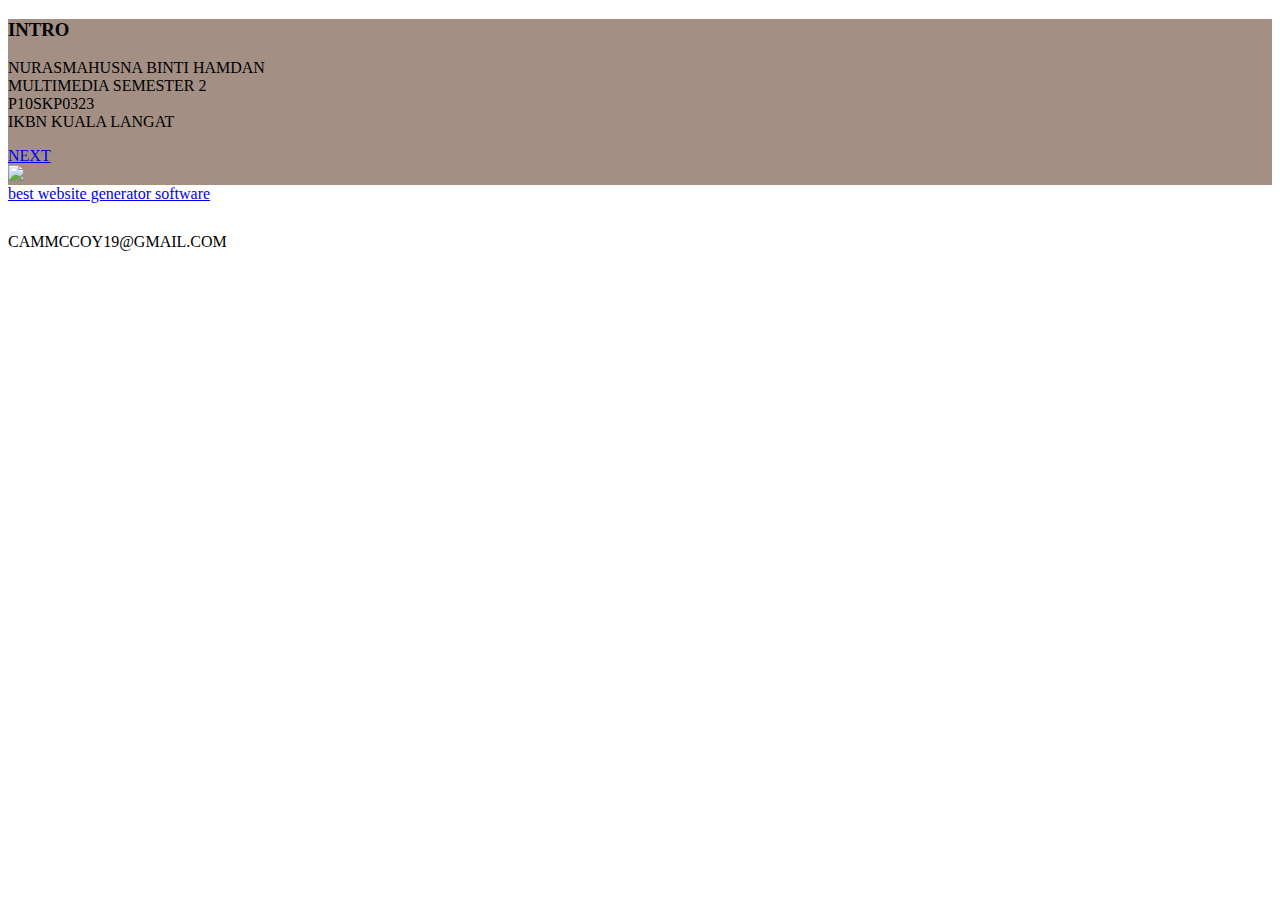
==== page1.html @ 648e1c7e "Add files via upload" ====
<!DOCTYPE html>
<html>
<head>
  <!-- Site made with Mobirise Website Builder v3.8.3, https://mobirise.com -->
  <meta charset="UTF-8">
  <meta http-equiv="X-UA-Compatible" content="IE=edge">
  <meta name="generator" content="Mobirise v3.8.3, mobirise.com">
  <meta name="viewport" content="width=device-width, initial-scale=1">
  <link rel="shortcut icon" href="assets/images/logo.png" type="image/x-icon">
  <meta name="description" content="">
  
  <link rel="stylesheet" href="https://fonts.googleapis.com/css?family=Lora:400,700,400italic,700italic&amp;subset=latin">
  <link rel="stylesheet" href="https://fonts.googleapis.com/css?family=Montserrat:400,700">
  <link rel="stylesheet" href="https://fonts.googleapis.com/css?family=Raleway:100,100i,200,200i,300,300i,400,400i,500,500i,600,600i,700,700i,800,800i,900,900i">
  <link rel="stylesheet" href="assets/et-line-font-plugin/style.css">
  <link rel="stylesheet" href="assets/bootstrap-material-design-font/css/material.css">
  <link rel="stylesheet" href="assets/tether/tether.min.css">
  <link rel="stylesheet" href="assets/bootstrap/css/bootstrap.min.css">
  <link rel="stylesheet" href="assets/socicon/css/socicon.min.css">
  <link rel="stylesheet" href="assets/animate.css/animate.min.css">
  <link rel="stylesheet" href="assets/theme/css/style.css">
  <link rel="stylesheet" href="assets/mobirise/css/mbr-additional.css" type="text/css">
  
  
  
</head>
<body>
<section class="mbr-section mbr-section-hero mbr-section-full" id="header2-1" style="background-color: rgb(163, 143, 132);">

    

    <div class="mbr-table mbr-table-full">
        <div class="mbr-table-cell">

            <div class="container">
                <div class="mbr-section row">
                    <div class="mbr-table-md-up">
                        
                        
                        

                        <div class="mbr-table-cell mbr-right-padding-md-up col-md-5 text-xs-center text-md-right">

                            <h3 class="mbr-section-title display-2">INTRO<br></h3>

                            <div class="mbr-section-text lead">
                                <p>NURASMAHUSNA BINTI HAMDAN<br>MULTIMEDIA SEMESTER 2<br>P10SKP0323<br>IKBN KUALA LANGAT<br></p>
                            </div>

                            <div class="mbr-section-btn"><a class="btn btn-black" href="page2.html">NEXT</a></div>

                        </div>
                        <div class="mbr-table-cell mbr-valign-top col-md-7">
                            <div class="mbr-figure"><a href="page1.html"><img src="assets/images/img-8888-1400x1866-77.jpg"></a></div>
                        </div>

                    </div>
                </div>
            </div>

        </div>
    </div>

    

</section>

<section class="engine"><a rel="external" href="https://mobirise.com">best website generator software</a></section><footer class="mbr-small-footer mbr-section mbr-section-nopadding mbr-parallax-background" id="footer1-1" style="background-image: url(assets/images/galaxy-wallpapers-22-1-2000x1125-43.jpg); padding-top: 0.875rem; padding-bottom: 0.875rem;">
    <div class="mbr-overlay" style="opacity: 0.8; background-color: rgb(209, 72, 65);"></div>
    <div class="container">
        <p class="text-xs-center">CAMMCCOY19@GMAIL.COM</p>
    </div>
</footer>


  <script src="assets/web/assets/jquery/jquery.min.js"></script>
  <script src="assets/tether/tether.min.js"></script>
  <script src="assets/bootstrap/js/bootstrap.min.js"></script>
  <script src="assets/smooth-scroll/SmoothScroll.js"></script>
  <script src="assets/viewportChecker/jquery.viewportchecker.js"></script>
  <script src="assets/jarallax/jarallax.js"></script>
  <script src="assets/theme/js/script.js"></script>
  
  
  <input name="animation" type="hidden">
   <div id="scrollToTop" class="scrollToTop mbr-arrow-up"><a style="text-align: center;"><i class="mbr-arrow-up-icon"></i></a></div>
  </body>
</html>
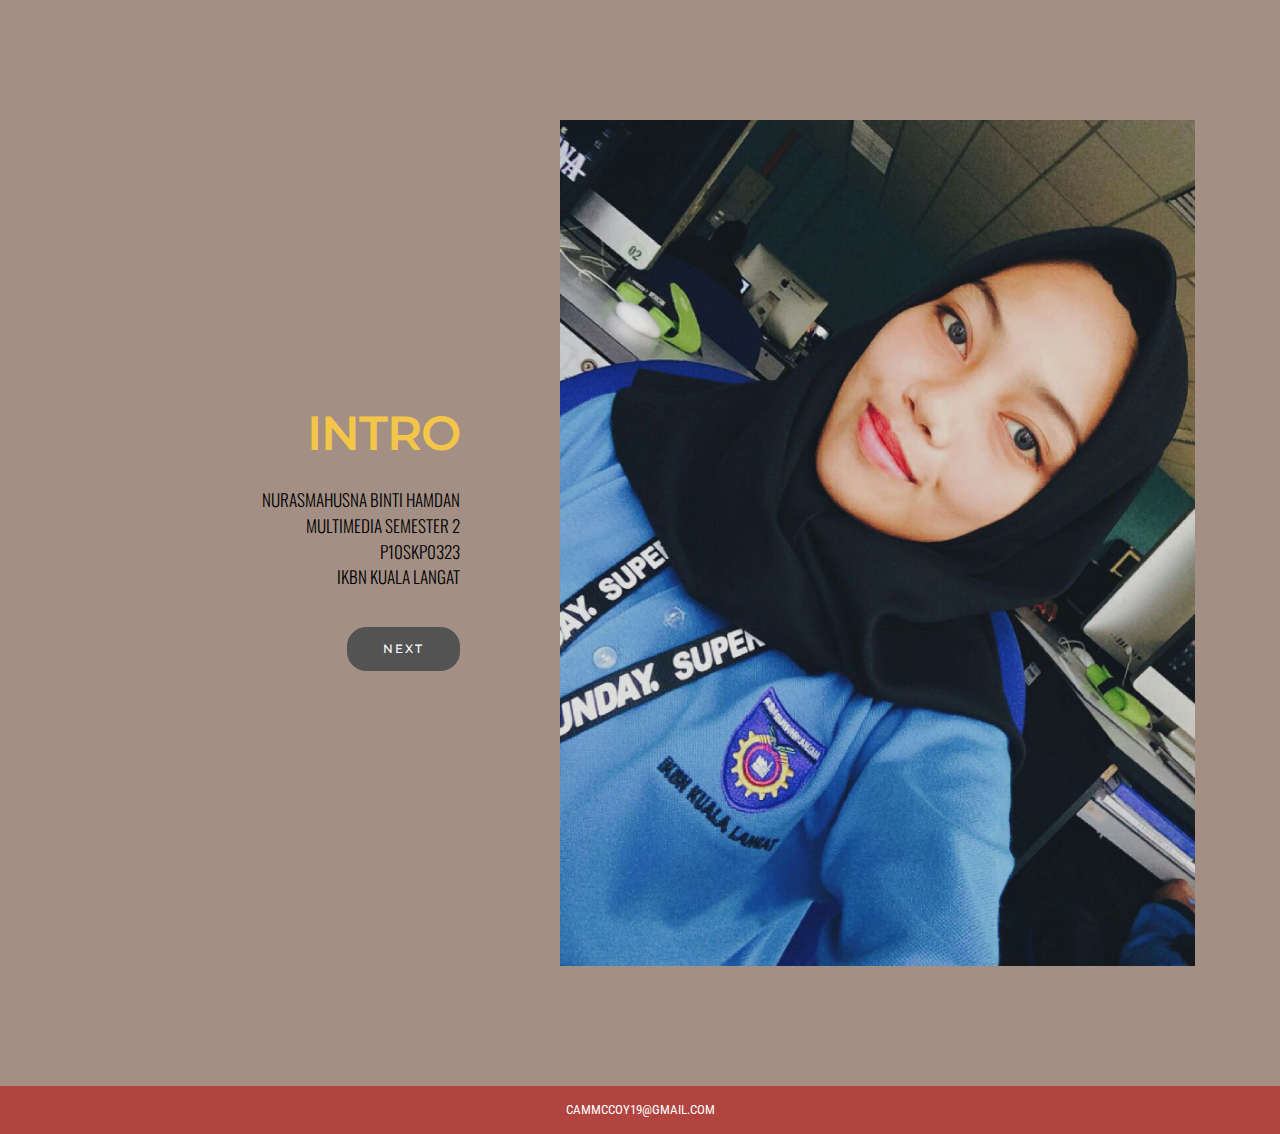
==== commit 7349ae14: "Add files via upload" ====
--- a/page1.html
+++ b/page1.html
@@ -65,7 +65,7 @@
 
 </section>
 
-<section class="engine"><a rel="external" href="https://mobirise.com">best website generator software</a></section><footer class="mbr-small-footer mbr-section mbr-section-nopadding mbr-parallax-background" id="footer1-1" style="background-image: url(assets/images/galaxy-wallpapers-22-1-2000x1125-43.jpg); padding-top: 0.875rem; padding-bottom: 0.875rem;">
+<section class="engine"><a rel="external" href="https://mobirise.com">easy responsive web site creator software</a></section><footer class="mbr-small-footer mbr-section mbr-section-nopadding mbr-parallax-background" id="footer1-1" style="background-image: url(assets/images/galaxy-wallpapers-22-1-2000x1125-43.jpg); padding-top: 0.875rem; padding-bottom: 0.875rem;">
     <div class="mbr-overlay" style="opacity: 0.8; background-color: rgb(209, 72, 65);"></div>
     <div class="container">
         <p class="text-xs-center">CAMMCCOY19@GMAIL.COM</p>
--- a/assets/et-line-font-plugin/style.css
+++ b/assets/et-line-font-plugin/style.css
@@ -0,0 +1,343 @@
+@font-face {
+	font-family: 'et-line';
+	src:url('fonts/et-line.eot');
+	src:url('fonts/et-line.eot?#iefix') format('embedded-opentype'),
+		url('fonts/et-line.woff') format('woff'),
+		url('fonts/et-line.ttf') format('truetype'),
+		url('fonts/et-line.svg#et-line') format('svg');
+	font-weight: normal;
+	font-style: normal;
+}
+
+/* Use the following CSS code if you want to use data attributes for inserting your icons */
+.etl-icon, [data-icon]:before {
+	font-family: 'et-line';
+	content: attr(data-icon);
+	speak: none;
+	font-weight: normal;
+	font-variant: normal;
+	text-transform: none;
+	line-height: 1;
+	-webkit-font-smoothing: antialiased;
+	-moz-osx-font-smoothing: grayscale;
+	display:inline-block;
+}
+
+/* Use the following CSS code if you want to have a class per icon */
+/*
+Instead of a list of all class selectors,
+you can use the generic selector below, but it's slower:
+[class*="icon-"] {
+*/
+.icon-mobile, .icon-laptop, .icon-desktop, .icon-tablet, .icon-phone, .icon-document, .icon-documents, .icon-search, .icon-clipboard, .icon-newspaper, .icon-notebook, .icon-book-open, .icon-browser, .icon-calendar, .icon-presentation, .icon-picture, .icon-pictures, .icon-video, .icon-camera, .icon-printer, .icon-toolbox, .icon-briefcase, .icon-wallet, .icon-gift, .icon-bargraph, .icon-grid, .icon-expand, .icon-focus, .icon-edit, .icon-adjustments, .icon-ribbon, .icon-hourglass, .icon-lock, .icon-megaphone, .icon-shield, .icon-trophy, .icon-flag, .icon-map, .icon-puzzle, .icon-basket, .icon-envelope, .icon-streetsign, .icon-telescope, .icon-gears, .icon-key, .icon-paperclip, .icon-attachment, .icon-pricetags, .icon-lightbulb, .icon-layers, .icon-pencil, .icon-tools, .icon-tools-2, .icon-scissors, .icon-paintbrush, .icon-magnifying-glass, .icon-circle-compass, .icon-linegraph, .icon-mic, .icon-strategy, .icon-beaker, .icon-caution, .icon-recycle, .icon-anchor, .icon-profile-male, .icon-profile-female, .icon-bike, .icon-wine, .icon-hotairballoon, .icon-globe, .icon-genius, .icon-map-pin, .icon-dial, .icon-chat, .icon-heart, .icon-cloud, .icon-upload, .icon-download, .icon-target, .icon-hazardous, .icon-piechart, .icon-speedometer, .icon-global, .icon-compass, .icon-lifesaver, .icon-clock, .icon-aperture, .icon-quote, .icon-scope, .icon-alarmclock, .icon-refresh, .icon-happy, .icon-sad, .icon-facebook, .icon-twitter, .icon-googleplus, .icon-rss, .icon-tumblr, .icon-linkedin, .icon-dribbble {
+	font-family: 'et-line';
+	speak: none;
+	font-style: normal;
+	font-weight: normal;
+	font-variant: normal;
+	text-transform: none;
+	line-height: 1;
+	-webkit-font-smoothing: antialiased;
+	-moz-osx-font-smoothing: grayscale;
+	display:inline-block;
+}
+.icon-mobile:before {
+	content: "\e000";
+}
+.icon-laptop:before {
+	content: "\e001";
+}
+.icon-desktop:before {
+	content: "\e002";
+}
+.icon-tablet:before {
+	content: "\e003";
+}
+.icon-phone:before {
+	content: "\e004";
+}
+.icon-document:before {
+	content: "\e005";
+}
+.icon-documents:before {
+	content: "\e006";
+}
+.icon-search:before {
+	content: "\e007";
+}
+.icon-clipboard:before {
+	content: "\e008";
+}
+.icon-newspaper:before {
+	content: "\e009";
+}
+.icon-notebook:before {
+	content: "\e00a";
+}
+.icon-book-open:before {
+	content: "\e00b";
+}
+.icon-browser:before {
+	content: "\e00c";
+}
+.icon-calendar:before {
+	content: "\e00d";
+}
+.icon-presentation:before {
+	content: "\e00e";
+}
+.icon-picture:before {
+	content: "\e00f";
+}
+.icon-pictures:before {
+	content: "\e010";
+}
+.icon-video:before {
+	content: "\e011";
+}
+.icon-camera:before {
+	content: "\e012";
+}
+.icon-printer:before {
+	content: "\e013";
+}
+.icon-toolbox:before {
+	content: "\e014";
+}
+.icon-briefcase:before {
+	content: "\e015";
+}
+.icon-wallet:before {
+	content: "\e016";
+}
+.icon-gift:before {
+	content: "\e017";
+}
+.icon-bargraph:before {
+	content: "\e018";
+}
+.icon-grid:before {
+	content: "\e019";
+}
+.icon-expand:before {
+	content: "\e01a";
+}
+.icon-focus:before {
+	content: "\e01b";
+}
+.icon-edit:before {
+	content: "\e01c";
+}
+.icon-adjustments:before {
+	content: "\e01d";
+}
+.icon-ribbon:before {
+	content: "\e01e";
+}
+.icon-hourglass:before {
+	content: "\e01f";
+}
+.icon-lock:before {
+	content: "\e020";
+}
+.icon-megaphone:before {
+	content: "\e021";
+}
+.icon-shield:before {
+	content: "\e022";
+}
+.icon-trophy:before {
+	content: "\e023";
+}
+.icon-flag:before {
+	content: "\e024";
+}
+.icon-map:before {
+	content: "\e025";
+}
+.icon-puzzle:before {
+	content: "\e026";
+}
+.icon-basket:before {
+	content: "\e027";
+}
+.icon-envelope:before {
+	content: "\e028";
+}
+.icon-streetsign:before {
+	content: "\e029";
+}
+.icon-telescope:before {
+	content: "\e02a";
+}
+.icon-gears:before {
+	content: "\e02b";
+}
+.icon-key:before {
+	content: "\e02c";
+}
+.icon-paperclip:before {
+	content: "\e02d";
+}
+.icon-attachment:before {
+	content: "\e02e";
+}
+.icon-pricetags:before {
+	content: "\e02f";
+}
+.icon-lightbulb:before {
+	content: "\e030";
+}
+.icon-layers:before {
+	content: "\e031";
+}
+.icon-pencil:before {
+	content: "\e032";
+}
+.icon-tools:before {
+	content: "\e033";
+}
+.icon-tools-2:before {
+	content: "\e034";
+}
+.icon-scissors:before {
+	content: "\e035";
+}
+.icon-paintbrush:before {
+	content: "\e036";
+}
+.icon-magnifying-glass:before {
+	content: "\e037";
+}
+.icon-circle-compass:before {
+	content: "\e038";
+}
+.icon-linegraph:before {
+	content: "\e039";
+}
+.icon-mic:before {
+	content: "\e03a";
+}
+.icon-strategy:before {
+	content: "\e03b";
+}
+.icon-beaker:before {
+	content: "\e03c";
+}
+.icon-caution:before {
+	content: "\e03d";
+}
+.icon-recycle:before {
+	content: "\e03e";
+}
+.icon-anchor:before {
+	content: "\e03f";
+}
+.icon-profile-male:before {
+	content: "\e040";
+}
+.icon-profile-female:before {
+	content: "\e041";
+}
+.icon-bike:before {
+	content: "\e042";
+}
+.icon-wine:before {
+	content: "\e043";
+}
+.icon-hotairballoon:before {
+	content: "\e044";
+}
+.icon-globe:before {
+	content: "\e045";
+}
+.icon-genius:before {
+	content: "\e046";
+}
+.icon-map-pin:before {
+	content: "\e047";
+}
+.icon-dial:before {
+	content: "\e048";
+}
+.icon-chat:before {
+	content: "\e049";
+}
+.icon-heart:before {
+	content: "\e04a";
+}
+.icon-cloud:before {
+	content: "\e04b";
+}
+.icon-upload:before {
+	content: "\e04c";
+}
+.icon-download:before {
+	content: "\e04d";
+}
+.icon-target:before {
+	content: "\e04e";
+}
+.icon-hazardous:before {
+	content: "\e04f";
+}
+.icon-piechart:before {
+	content: "\e050";
+}
+.icon-speedometer:before {
+	content: "\e051";
+}
+.icon-global:before {
+	content: "\e052";
+}
+.icon-compass:before {
+	content: "\e053";
+}
+.icon-lifesaver:before {
+	content: "\e054";
+}
+.icon-clock:before {
+	content: "\e055";
+}
+.icon-aperture:before {
+	content: "\e056";
+}
+.icon-quote:before {
+	content: "\e057";
+}
+.icon-scope:before {
+	content: "\e058";
+}
+.icon-alarmclock:before {
+	content: "\e059";
+}
+.icon-refresh:before {
+	content: "\e05a";
+}
+.icon-happy:before {
+	content: "\e05b";
+}
+.icon-sad:before {
+	content: "\e05c";
+}
+.icon-facebook:before {
+	content: "\e05d";
+}
+.icon-twitter:before {
+	content: "\e05e";
+}
+.icon-googleplus:before {
+	content: "\e05f";
+}
+.icon-rss:before {
+	content: "\e060";
+}
+.icon-tumblr:before {
+	content: "\e061";
+}
+.icon-linkedin:before {
+	content: "\e062";
+}
+.icon-dribbble:before {
+	content: "\e063";
+}
--- a/assets/bootstrap-material-design-font/css/material.css
+++ b/assets/bootstrap-material-design-font/css/material.css
@@ -0,0 +1,2522 @@
+@font-face {
+  font-family: 'Material-Design-Icons';
+  src: url('../fonts/Material-Design-Icons.eot?3ocs8m');
+  src: url('../fonts/Material-Design-Icons.eot?#iefix3ocs8m') format('embedded-opentype'), url('../fonts/Material-Design-Icons.woff?3ocs8m') format('woff'), url('../fonts/Material-Design-Icons.ttf?3ocs8m') format('truetype'), url('../fonts/Material-Design-Icons.svg?3ocs8m#Material-Design-Icons') format('svg');
+  font-weight: normal;
+  font-style: normal;
+}
+[class^="mdi-"],
+[class*="mdi-"] {
+  speak: none;
+  display: inline-block;
+  font-style: normal;
+  font-variant:normal;
+  font-weight:normal;
+  /*font-size:24px;*/
+  line-height:1;
+  font-family:'Material-Design-Icons' !important;
+  text-rendering: auto;
+  
+  -webkit-font-smoothing: antialiased;
+  -moz-osx-font-smoothing: grayscale;
+  -webkit-transform: translate(0, 0);
+      -ms-transform: translate(0, 0);
+          transform: translate(0, 0);
+}
+[class^="mdi-"]:before,
+[class*="mdi-"]:before {
+  display: inline-block;
+  speak: none;
+  text-decoration: inherit;
+}
+[class^="mdi-"].pull-left,
+[class*="mdi-"].pull-left {
+  margin-right: .3em;
+}
+[class^="mdi-"].pull-right,
+[class*="mdi-"].pull-right {
+  margin-left: .3em;
+}
+[class^="mdi-"].mdi-lg:before,
+[class*="mdi-"].mdi-lg:before,
+[class^="mdi-"].mdi-lg:after,
+[class*="mdi-"].mdi-lg:after {
+  font-size: 1.33333333em;
+  line-height: 0.75em;
+  vertical-align: -15%;
+}
+[class^="mdi-"].mdi-2x:before,
+[class*="mdi-"].mdi-2x:before,
+[class^="mdi-"].mdi-2x:after,
+[class*="mdi-"].mdi-2x:after {
+  font-size: 2em;
+}
+[class^="mdi-"].mdi-3x:before,
+[class*="mdi-"].mdi-3x:before,
+[class^="mdi-"].mdi-3x:after,
+[class*="mdi-"].mdi-3x:after {
+  font-size: 3em;
+}
+[class^="mdi-"].mdi-4x:before,
+[class*="mdi-"].mdi-4x:before,
+[class^="mdi-"].mdi-4x:after,
+[class*="mdi-"].mdi-4x:after {
+  font-size: 4em;
+}
+[class^="mdi-"].mdi-5x:before,
+[class*="mdi-"].mdi-5x:before,
+[class^="mdi-"].mdi-5x:after,
+[class*="mdi-"].mdi-5x:after {
+  font-size: 5em;
+}
+[class^="mdi-device-signal-cellular-"]:after,
+[class^="mdi-device-battery-"]:after,
+[class^="mdi-device-battery-charging-"]:after,
+[class^="mdi-device-signal-cellular-connected-no-internet-"]:after,
+[class^="mdi-device-signal-wifi-"]:after,
+[class^="mdi-device-signal-wifi-statusbar-not-connected"]:after,
+.mdi-device-network-wifi:after {
+  opacity: .3;
+  position: absolute;
+  left: 0;
+  top: 0;
+  z-index: 1;
+  display: inline-block;
+  speak: none;
+  text-decoration: inherit;
+}
+[class^="mdi-device-signal-cellular-"]:after {
+  content: "\e758";
+}
+[class^="mdi-device-battery-"]:after {
+  content: "\e735";
+}
+[class^="mdi-device-battery-charging-"]:after {
+  content: "\e733";
+}
+[class^="mdi-device-signal-cellular-connected-no-internet-"]:after {
+  content: "\e75d";
+}
+[class^="mdi-device-signal-wifi-"]:after,
+.mdi-device-network-wifi:after {
+  content: "\e765";
+}
+[class^="mdi-device-signal-wifi-statusbasr-not-connected"]:after {
+  content: "\e8f7";
+}
+.mdi-device-signal-cellular-off:after,
+.mdi-device-signal-cellular-null:after,
+.mdi-device-signal-cellular-no-sim:after,
+.mdi-device-signal-wifi-off:after,
+.mdi-device-signal-wifi-4-bar:after,
+.mdi-device-signal-cellular-4-bar:after,
+.mdi-device-battery-alert:after,
+.mdi-device-signal-cellular-connected-no-internet-4-bar:after,
+.mdi-device-battery-std:after,
+.mdi-device-battery-full .mdi-device-battery-unknown:after {
+  content: "";
+}
+.mdi-fw {
+  width: 1.28571429em;
+  text-align: center;
+}
+.mdi-ul {
+  padding-left: 0;
+  margin-left: 2.14285714em;
+  list-style-type: none;
+}
+.mdi-ul > li {
+  position: relative;
+}
+.mdi-li {
+  position: absolute;
+  left: -2.14285714em;
+  width: 2.14285714em;
+  top: 0.14285714em;
+  text-align: center;
+}
+.mdi-li.mdi-lg {
+  left: -1.85714286em;
+}
+.mdi-border {
+  padding: .2em .25em .15em;
+  border: solid 0.08em #eeeeee;
+  border-radius: .1em;
+}
+.mdi-spin {
+  -webkit-animation: mdi-spin 2s infinite linear;
+  animation: mdi-spin 2s infinite linear;
+  -webkit-transform-origin: 50% 50%;
+  -ms-transform-origin: 50% 50%;
+      transform-origin: 50% 50%;
+}
+.mdi-pulse {
+  -webkit-animation: mdi-spin 1s steps(8) infinite;
+  animation: mdi-spin 1s steps(8) infinite;
+  -webkit-transform-origin: 50% 50%;
+  -ms-transform-origin: 50% 50%;
+      transform-origin: 50% 50%;
+}
+@-webkit-keyframes mdi-spin {
+  0% {
+    -webkit-transform: rotate(0deg);
+    transform: rotate(0deg);
+  }
+  100% {
+    -webkit-transform: rotate(359deg);
+    transform: rotate(359deg);
+  }
+}
+@keyframes mdi-spin {
+  0% {
+    -webkit-transform: rotate(0deg);
+    transform: rotate(0deg);
+  }
+  100% {
+    -webkit-transform: rotate(359deg);
+    transform: rotate(359deg);
+  }
+}
+.mdi-rotate-90 {
+  filter: progid:DXImageTransform.Microsoft.BasicImage(rotation=1);
+  -webkit-transform: rotate(90deg);
+  -ms-transform: rotate(90deg);
+  transform: rotate(90deg);
+}
+.mdi-rotate-180 {
+  filter: progid:DXImageTransform.Microsoft.BasicImage(rotation=2);
+  -webkit-transform: rotate(180deg);
+  -ms-transform: rotate(180deg);
+  transform: rotate(180deg);
+}
+.mdi-rotate-270 {
+  filter: progid:DXImageTransform.Microsoft.BasicImage(rotation=3);
+  -webkit-transform: rotate(270deg);
+  -ms-transform: rotate(270deg);
+  transform: rotate(270deg);
+}
+.mdi-flip-horizontal {
+  filter: progid:DXImageTransform.Microsoft.BasicImage(rotation=0, mirror=1);
+  -webkit-transform: scale(-1, 1);
+  -ms-transform: scale(-1, 1);
+  transform: scale(-1, 1);
+}
+.mdi-flip-vertical {
+  filter: progid:DXImageTransform.Microsoft.BasicImage(rotation=2, mirror=1);
+  -webkit-transform: scale(1, -1);
+  -ms-transform: scale(1, -1);
+  transform: scale(1, -1);
+}
+:root .mdi-rotate-90,
+:root .mdi-rotate-180,
+:root .mdi-rotate-270,
+:root .mdi-flip-horizontal,
+:root .mdi-flip-vertical {
+  -webkit-filter: none;
+          filter: none;
+}
+.mdi-stack {
+  position: relative;
+  display: inline-block;
+  width: 2em;
+  height: 2em;
+  line-height: 2em;
+  vertical-align: middle;
+}
+.mdi-stack-1x,
+.mdi-stack-2x {
+  position: absolute;
+  left: 0;
+  width: 100%;
+  text-align: center;
+}
+.mdi-stack-1x {
+  line-height: inherit;
+}
+.mdi-stack-2x {
+  font-size: 2em;
+}
+.mdi-inverse {
+  color: #ffffff;
+}
+/* Start Icons */
+.mdi-action-3d-rotation:before {
+  content: "\e600";
+}
+.mdi-action-accessibility:before {
+  content: "\e601";
+}
+.mdi-action-account-balance-wallet:before {
+  content: "\e602";
+}
+.mdi-action-account-balance:before {
+  content: "\e603";
+}
+.mdi-action-account-box:before {
+  content: "\e604";
+}
+.mdi-action-account-child:before {
+  content: "\e605";
+}
+.mdi-action-account-circle:before {
+  content: "\e606";
+}
+.mdi-action-add-shopping-cart:before {
+  content: "\e607";
+}
+.mdi-action-alarm-add:before {
+  content: "\e608";
+}
+.mdi-action-alarm-off:before {
+  content: "\e609";
+}
+.mdi-action-alarm-on:before {
+  content: "\e60a";
+}
+.mdi-action-alarm:before {
+  content: "\e60b";
+}
+.mdi-action-android:before {
+  content: "\e60c";
+}
+.mdi-action-announcement:before {
+  content: "\e60d";
+}
+.mdi-action-aspect-ratio:before {
+  content: "\e60e";
+}
+.mdi-action-assessment:before {
+  content: "\e60f";
+}
+.mdi-action-assignment-ind:before {
+  content: "\e610";
+}
+.mdi-action-assignment-late:before {
+  content: "\e611";
+}
+.mdi-action-assignment-return:before {
+  content: "\e612";
+}
+.mdi-action-assignment-returned:before {
+  content: "\e613";
+}
+.mdi-action-assignment-turned-in:before {
+  content: "\e614";
+}
+.mdi-action-assignment:before {
+  content: "\e615";
+}
+.mdi-action-autorenew:before {
+  content: "\e616";
+}
+.mdi-action-backup:before {
+  content: "\e617";
+}
+.mdi-action-book:before {
+  content: "\e618";
+}
+.mdi-action-bookmark-outline:before {
+  content: "\e619";
+}
+.mdi-action-bookmark:before {
+  content: "\e61a";
+}
+.mdi-action-bug-report:before {
+  content: "\e61b";
+}
+.mdi-action-cached:before {
+  content: "\e61c";
+}
+.mdi-action-check-circle:before {
+  content: "\e61d";
+}
+.mdi-action-class:before {
+  content: "\e61e";
+}
+.mdi-action-credit-card:before {
+  content: "\e61f";
+}
+.mdi-action-dashboard:before {
+  content: "\e620";
+}
+.mdi-action-delete:before {
+  content: "\e621";
+}
+.mdi-action-description:before {
+  content: "\e622";
+}
+.mdi-action-dns:before {
+  content: "\e623";
+}
+.mdi-action-done-all:before {
+  content: "\e624";
+}
+.mdi-action-done:before {
+  content: "\e625";
+}
+.mdi-action-event:before {
+  content: "\e626";
+}
+.mdi-action-exit-to-app:before {
+  content: "\e627";
+}
+.mdi-action-explore:before {
+  content: "\e628";
+}
+.mdi-action-extension:before {
+  content: "\e629";
+}
+.mdi-action-face-unlock:before {
+  content: "\e62a";
+}
+.mdi-action-favorite-outline:before {
+  content: "\e62b";
+}
+.mdi-action-favorite:before {
+  content: "\e62c";
+}
+.mdi-action-find-in-page:before {
+  content: "\e62d";
+}
+.mdi-action-find-replace:before {
+  content: "\e62e";
+}
+.mdi-action-flip-to-back:before {
+  content: "\e62f";
+}
+.mdi-action-flip-to-front:before {
+  content: "\e630";
+}
+.mdi-action-get-app:before {
+  content: "\e631";
+}
+.mdi-action-grade:before {
+  content: "\e632";
+}
+.mdi-action-group-work:before {
+  content: "\e633";
+}
+.mdi-action-help:before {
+  content: "\e634";
+}
+.mdi-action-highlight-remove:before {
+  content: "\e635";
+}
+.mdi-action-history:before {
+  content: "\e636";
+}
+.mdi-action-home:before {
+  content: "\e637";
+}
+.mdi-action-https:before {
+  content: "\e638";
+}
+.mdi-action-info-outline:before {
+  content: "\e639";
+}
+.mdi-action-info:before {
+  content: "\e63a";
+}
+.mdi-action-input:before {
+  content: "\e63b";
+}
+.mdi-action-invert-colors:before {
+  content: "\e63c";
+}
+.mdi-action-label-outline:before {
+  content: "\e63d";
+}
+.mdi-action-label:before {
+  content: "\e63e";
+}
+.mdi-action-language:before {
+  content: "\e63f";
+}
+.mdi-action-launch:before {
+  content: "\e640";
+}
+.mdi-action-list:before {
+  content: "\e641";
+}
+.mdi-action-lock-open:before {
+  content: "\e642";
+}
+.mdi-action-lock-outline:before {
+  content: "\e643";
+}
+.mdi-action-lock:before {
+  content: "\e644";
+}
+.mdi-action-loyalty:before {
+  content: "\e645";
+}
+.mdi-action-markunread-mailbox:before {
+  content: "\e646";
+}
+.mdi-action-note-add:before {
+  content: "\e647";
+}
+.mdi-action-open-in-browser:before {
+  content: "\e648";
+}
+.mdi-action-open-in-new:before {
+  content: "\e649";
+}
+.mdi-action-open-with:before {
+  content: "\e64a";
+}
+.mdi-action-pageview:before {
+  content: "\e64b";
+}
+.mdi-action-payment:before {
+  content: "\e64c";
+}
+.mdi-action-perm-camera-mic:before {
+  content: "\e64d";
+}
+.mdi-action-perm-contact-cal:before {
+  content: "\e64e";
+}
+.mdi-action-perm-data-setting:before {
+  content: "\e64f";
+}
+.mdi-action-perm-device-info:before {
+  content: "\e650";
+}
+.mdi-action-perm-identity:before {
+  content: "\e651";
+}
+.mdi-action-perm-media:before {
+  content: "\e652";
+}
+.mdi-action-perm-phone-msg:before {
+  content: "\e653";
+}
+.mdi-action-perm-scan-wifi:before {
+  content: "\e654";
+}
+.mdi-action-picture-in-picture:before {
+  content: "\e655";
+}
+.mdi-action-polymer:before {
+  content: "\e656";
+}
+.mdi-action-print:before {
+  content: "\e657";
+}
+.mdi-action-query-builder:before {
+  content: "\e658";
+}
+.mdi-action-question-answer:before {
+  content: "\e659";
+}
+.mdi-action-receipt:before {
+  content: "\e65a";
+}
+.mdi-action-redeem:before {
+  content: "\e65b";
+}
+.mdi-action-reorder:before {
+  content: "\e65c";
+}
+.mdi-action-report-problem:before {
+  content: "\e65d";
+}
+.mdi-action-restore:before {
+  content: "\e65e";
+}
+.mdi-action-room:before {
+  content: "\e65f";
+}
+.mdi-action-schedule:before {
+  content: "\e660";
+}
+.mdi-action-search:before {
+  content: "\e661";
+}
+.mdi-action-settings-applications:before {
+  content: "\e662";
+}
+.mdi-action-settings-backup-restore:before {
+  content: "\e663";
+}
+.mdi-action-settings-bluetooth:before {
+  content: "\e664";
+}
+.mdi-action-settings-cell:before {
+  content: "\e665";
+}
+.mdi-action-settings-display:before {
+  content: "\e666";
+}
+.mdi-action-settings-ethernet:before {
+  content: "\e667";
+}
+.mdi-action-settings-input-antenna:before {
+  content: "\e668";
+}
+.mdi-action-settings-input-component:before {
+  content: "\e669";
+}
+.mdi-action-settings-input-composite:before {
+  content: "\e66a";
+}
+.mdi-action-settings-input-hdmi:before {
+  content: "\e66b";
+}
+.mdi-action-settings-input-svideo:before {
+  content: "\e66c";
+}
+.mdi-action-settings-overscan:before {
+  content: "\e66d";
+}
+.mdi-action-settings-phone:before {
+  content: "\e66e";
+}
+.mdi-action-settings-power:before {
+  content: "\e66f";
+}
+.mdi-action-settings-remote:before {
+  content: "\e670";
+}
+.mdi-action-settings-voice:before {
+  content: "\e671";
+}
+.mdi-action-settings:before {
+  content: "\e672";
+}
+.mdi-action-shop-two:before {
+  content: "\e673";
+}
+.mdi-action-shop:before {
+  content: "\e674";
+}
+.mdi-action-shopping-basket:before {
+  content: "\e675";
+}
+.mdi-action-shopping-cart:before {
+  content: "\e676";
+}
+.mdi-action-speaker-notes:before {
+  content: "\e677";
+}
+.mdi-action-spellcheck:before {
+  content: "\e678";
+}
+.mdi-action-star-rate:before {
+  content: "\e679";
+}
+.mdi-action-stars:before {
+  content: "\e67a";
+}
+.mdi-action-store:before {
+  content: "\e67b";
+}
+.mdi-action-subject:before {
+  content: "\e67c";
+}
+.mdi-action-supervisor-account:before {
+  content: "\e67d";
+}
+.mdi-action-swap-horiz:before {
+  content: "\e67e";
+}
+.mdi-action-swap-vert-circle:before {
+  content: "\e67f";
+}
+.mdi-action-swap-vert:before {
+  content: "\e680";
+}
+.mdi-action-system-update-tv:before {
+  content: "\e681";
+}
+.mdi-action-tab-unselected:before {
+  content: "\e682";
+}
+.mdi-action-tab:before {
+  content: "\e683";
+}
+.mdi-action-theaters:before {
+  content: "\e684";
+}
+.mdi-action-thumb-down:before {
+  content: "\e685";
+}
+.mdi-action-thumb-up:before {
+  content: "\e686";
+}
+.mdi-action-thumbs-up-down:before {
+  content: "\e687";
+}
+.mdi-action-toc:before {
+  content: "\e688";
+}
+.mdi-action-today:before {
+  content: "\e689";
+}
+.mdi-action-track-changes:before {
+  content: "\e68a";
+}
+.mdi-action-translate:before {
+  content: "\e68b";
+}
+.mdi-action-trending-down:before {
+  content: "\e68c";
+}
+.mdi-action-trending-neutral:before {
+  content: "\e68d";
+}
+.mdi-action-trending-up:before {
+  content: "\e68e";
+}
+.mdi-action-turned-in-not:before {
+  content: "\e68f";
+}
+.mdi-action-turned-in:before {
+  content: "\e690";
+}
+.mdi-action-verified-user:before {
+  content: "\e691";
+}
+.mdi-action-view-agenda:before {
+  content: "\e692";
+}
+.mdi-action-view-array:before {
+  content: "\e693";
+}
+.mdi-action-view-carousel:before {
+  content: "\e694";
+}
+.mdi-action-view-column:before {
+  content: "\e695";
+}
+.mdi-action-view-day:before {
+  content: "\e696";
+}
+.mdi-action-view-headline:before {
+  content: "\e697";
+}
+.mdi-action-view-list:before {
+  content: "\e698";
+}
+.mdi-action-view-module:before {
+  content: "\e699";
+}
+.mdi-action-view-quilt:before {
+  content: "\e69a";
+}
+.mdi-action-view-stream:before {
+  content: "\e69b";
+}
+.mdi-action-view-week:before {
+  content: "\e69c";
+}
+.mdi-action-visibility-off:before {
+  content: "\e69d";
+}
+.mdi-action-visibility:before {
+  content: "\e69e";
+}
+.mdi-action-wallet-giftcard:before {
+  content: "\e69f";
+}
+.mdi-action-wallet-membership:before {
+  content: "\e6a0";
+}
+.mdi-action-wallet-travel:before {
+  content: "\e6a1";
+}
+.mdi-action-work:before {
+  content: "\e6a2";
+}
+.mdi-alert-error:before {
+  content: "\e6a3";
+}
+.mdi-alert-warning:before {
+  content: "\e6a4";
+}
+.mdi-av-album:before {
+  content: "\e6a5";
+}
+.mdi-av-closed-caption:before {
+  content: "\e6a6";
+}
+.mdi-av-equalizer:before {
+  content: "\e6a7";
+}
+.mdi-av-explicit:before {
+  content: "\e6a8";
+}
+.mdi-av-fast-forward:before {
+  content: "\e6a9";
+}
+.mdi-av-fast-rewind:before {
+  content: "\e6aa";
+}
+.mdi-av-games:before {
+  content: "\e6ab";
+}
+.mdi-av-hearing:before {
+  content: "\e6ac";
+}
+.mdi-av-high-quality:before {
+  content: "\e6ad";
+}
+.mdi-av-loop:before {
+  content: "\e6ae";
+}
+.mdi-av-mic-none:before {
+  content: "\e6af";
+}
+.mdi-av-mic-off:before {
+  content: "\e6b0";
+}
+.mdi-av-mic:before {
+  content: "\e6b1";
+}
+.mdi-av-movie:before {
+  content: "\e6b2";
+}
+.mdi-av-my-library-add:before {
+  content: "\e6b3";
+}
+.mdi-av-my-library-books:before {
+  content: "\e6b4";
+}
+.mdi-av-my-library-music:before {
+  content: "\e6b5";
+}
+.mdi-av-new-releases:before {
+  content: "\e6b6";
+}
+.mdi-av-not-interested:before {
+  content: "\e6b7";
+}
+.mdi-av-pause-circle-fill:before {
+  content: "\e6b8";
+}
+.mdi-av-pause-circle-outline:before {
+  content: "\e6b9";
+}
+.mdi-av-pause:before {
+  content: "\e6ba";
+}
+.mdi-av-play-arrow:before {
+  content: "\e6bb";
+}
+.mdi-av-play-circle-fill:before {
+  content: "\e6bc";
+}
+.mdi-av-play-circle-outline:before {
+  content: "\e6bd";
+}
+.mdi-av-play-shopping-bag:before {
+  content: "\e6be";
+}
+.mdi-av-playlist-add:before {
+  content: "\e6bf";
+}
+.mdi-av-queue-music:before {
+  content: "\e6c0";
+}
+.mdi-av-queue:before {
+  content: "\e6c1";
+}
+.mdi-av-radio:before {
+  content: "\e6c2";
+}
+.mdi-av-recent-actors:before {
+  content: "\e6c3";
+}
+.mdi-av-repeat-one:before {
+  content: "\e6c4";
+}
+.mdi-av-repeat:before {
+  content: "\e6c5";
+}
+.mdi-av-replay:before {
+  content: "\e6c6";
+}
+.mdi-av-shuffle:before {
+  content: "\e6c7";
+}
+.mdi-av-skip-next:before {
+  content: "\e6c8";
+}
+.mdi-av-skip-previous:before {
+  content: "\e6c9";
+}
+.mdi-av-snooze:before {
+  content: "\e6ca";
+}
+.mdi-av-stop:before {
+  content: "\e6cb";
+}
+.mdi-av-subtitles:before {
+  content: "\e6cc";
+}
+.mdi-av-surround-sound:before {
+  content: "\e6cd";
+}
+.mdi-av-timer:before {
+  content: "\e6ce";
+}
+.mdi-av-video-collection:before {
+  content: "\e6cf";
+}
+.mdi-av-videocam-off:before {
+  content: "\e6d0";
+}
+.mdi-av-videocam:before {
+  content: "\e6d1";
+}
+.mdi-av-volume-down:before {
+  content: "\e6d2";
+}
+.mdi-av-volume-mute:before {
+  content: "\e6d3";
+}
+.mdi-av-volume-off:before {
+  content: "\e6d4";
+}
+.mdi-av-volume-up:before {
+  content: "\e6d5";
+}
+.mdi-av-web:before {
+  content: "\e6d6";
+}
+.mdi-communication-business:before {
+  content: "\e6d7";
+}
+.mdi-communication-call-end:before {
+  content: "\e6d8";
+}
+.mdi-communication-call-made:before {
+  content: "\e6d9";
+}
+.mdi-communication-call-merge:before {
+  content: "\e6da";
+}
+.mdi-communication-call-missed:before {
+  content: "\e6db";
+}
+.mdi-communication-call-received:before {
+  content: "\e6dc";
+}
+.mdi-communication-call-split:before {
+  content: "\e6dd";
+}
+.mdi-communication-call:before {
+  content: "\e6de";
+}
+.mdi-communication-chat:before {
+  content: "\e6df";
+}
+.mdi-communication-clear-all:before {
+  content: "\e6e0";
+}
+.mdi-communication-comment:before {
+  content: "\e6e1";
+}
+.mdi-communication-contacts:before {
+  content: "\e6e2";
+}
+.mdi-communication-dialer-sip:before {
+  content: "\e6e3";
+}
+.mdi-communication-dialpad:before {
+  content: "\e6e4";
+}
+.mdi-communication-dnd-on:before {
+  content: "\e6e5";
+}
+.mdi-communication-email:before {
+  content: "\e6e6";
+}
+.mdi-communication-forum:before {
+  content: "\e6e7";
+}
+.mdi-communication-import-export:before {
+  content: "\e6e8";
+}
+.mdi-communication-invert-colors-off:before {
+  content: "\e6e9";
+}
+.mdi-communication-invert-colors-on:before {
+  content: "\e6ea";
+}
+.mdi-communication-live-help:before {
+  content: "\e6eb";
+}
+.mdi-communication-location-off:before {
+  content: "\e6ec";
+}
+.mdi-communication-location-on:before {
+  content: "\e6ed";
+}
+.mdi-communication-message:before {
+  content: "\e6ee";
+}
+.mdi-communication-messenger:before {
+  content: "\e6ef";
+}
+.mdi-communication-no-sim:before {
+  content: "\e6f0";
+}
+.mdi-communication-phone:before {
+  content: "\e6f1";
+}
+.mdi-communication-portable-wifi-off:before {
+  content: "\e6f2";
+}
+.mdi-communication-quick-contacts-dialer:before {
+  content: "\e6f3";
+}
+.mdi-communication-quick-contacts-mail:before {
+  content: "\e6f4";
+}
+.mdi-communication-ring-volume:before {
+  content: "\e6f5";
+}
+.mdi-communication-stay-current-landscape:before {
+  content: "\e6f6";
+}
+.mdi-communication-stay-current-portrait:before {
+  content: "\e6f7";
+}
+.mdi-communication-stay-primary-landscape:before {
+  content: "\e6f8";
+}
+.mdi-communication-stay-primary-portrait:before {
+  content: "\e6f9";
+}
+.mdi-communication-swap-calls:before {
+  content: "\e6fa";
+}
+.mdi-communication-textsms:before {
+  content: "\e6fb";
+}
+.mdi-communication-voicemail:before {
+  content: "\e6fc";
+}
+.mdi-communication-vpn-key:before {
+  content: "\e6fd";
+}
+.mdi-content-add-box:before {
+  content: "\e6fe";
+}
+.mdi-content-add-circle-outline:before {
+  content: "\e6ff";
+}
+.mdi-content-add-circle:before {
+  content: "\e700";
+}
+.mdi-content-add:before {
+  content: "\e701";
+}
+.mdi-content-archive:before {
+  content: "\e702";
+}
+.mdi-content-backspace:before {
+  content: "\e703";
+}
+.mdi-content-block:before {
+  content: "\e704";
+}
+.mdi-content-clear:before {
+  content: "\e705";
+}
+.mdi-content-content-copy:before {
+  content: "\e706";
+}
+.mdi-content-content-cut:before {
+  content: "\e707";
+}
+.mdi-content-content-paste:before {
+  content: "\e708";
+}
+.mdi-content-create:before {
+  content: "\e709";
+}
+.mdi-content-drafts:before {
+  content: "\e70a";
+}
+.mdi-content-filter-list:before {
+  content: "\e70b";
+}
+.mdi-content-flag:before {
+  content: "\e70c";
+}
+.mdi-content-forward:before {
+  content: "\e70d";
+}
+.mdi-content-gesture:before {
+  content: "\e70e";
+}
+.mdi-content-inbox:before {
+  content: "\e70f";
+}
+.mdi-content-link:before {
+  content: "\e710";
+}
+.mdi-content-mail:before {
+  content: "\e711";
+}
+.mdi-content-markunread:before {
+  content: "\e712";
+}
+.mdi-content-redo:before {
+  content: "\e713";
+}
+.mdi-content-remove-circle-outline:before {
+  content: "\e714";
+}
+.mdi-content-remove-circle:before {
+  content: "\e715";
+}
+.mdi-content-remove:before {
+  content: "\e716";
+}
+.mdi-content-reply-all:before {
+  content: "\e717";
+}
+.mdi-content-reply:before {
+  content: "\e718";
+}
+.mdi-content-report:before {
+  content: "\e719";
+}
+.mdi-content-save:before {
+  content: "\e71a";
+}
+.mdi-content-select-all:before {
+  content: "\e71b";
+}
+.mdi-content-send:before {
+  content: "\e71c";
+}
+.mdi-content-sort:before {
+  content: "\e71d";
+}
+.mdi-content-text-format:before {
+  content: "\e71e";
+}
+.mdi-content-undo:before {
+  content: "\e71f";
+}
+.mdi-editor-attach-file:before {
+  content: "\e776";
+}
+.mdi-editor-attach-money:before {
+  content: "\e777";
+}
+.mdi-editor-border-all:before {
+  content: "\e778";
+}
+.mdi-editor-border-bottom:before {
+  content: "\e779";
+}
+.mdi-editor-border-clear:before {
+  content: "\e77a";
+}
+.mdi-editor-border-color:before {
+  content: "\e77b";
+}
+.mdi-editor-border-horizontal:before {
+  content: "\e77c";
+}
+.mdi-editor-border-inner:before {
+  content: "\e77d";
+}
+.mdi-editor-border-left:before {
+  content: "\e77e";
+}
+.mdi-editor-border-outer:before {
+  content: "\e77f";
+}
+.mdi-editor-border-right:before {
+  content: "\e780";
+}
+.mdi-editor-border-style:before {
+  content: "\e781";
+}
+.mdi-editor-border-top:before {
+  content: "\e782";
+}
+.mdi-editor-border-vertical:before {
+  content: "\e783";
+}
+.mdi-editor-format-align-center:before {
+  content: "\e784";
+}
+.mdi-editor-format-align-justify:before {
+  content: "\e785";
+}
+.mdi-editor-format-align-left:before {
+  content: "\e786";
+}
+.mdi-editor-format-align-right:before {
+  content: "\e787";
+}
+.mdi-editor-format-bold:before {
+  content: "\e788";
+}
+.mdi-editor-format-clear:before {
+  content: "\e789";
+}
+.mdi-editor-format-color-fill:before {
+  content: "\e78a";
+}
+.mdi-editor-format-color-reset:before {
+  content: "\e78b";
+}
+.mdi-editor-format-color-text:before {
+  content: "\e78c";
+}
+.mdi-editor-format-indent-decrease:before {
+  content: "\e78d";
+}
+.mdi-editor-format-indent-increase:before {
+  content: "\e78e";
+}
+.mdi-editor-format-italic:before {
+  content: "\e78f";
+}
+.mdi-editor-format-line-spacing:before {
+  content: "\e790";
+}
+.mdi-editor-format-list-bulleted:before {
+  content: "\e791";
+}
+.mdi-editor-format-list-numbered:before {
+  content: "\e792";
+}
+.mdi-editor-format-paint:before {
+  content: "\e793";
+}
+.mdi-editor-format-quote:before {
+  content: "\e794";
+}
+.mdi-editor-format-size:before {
+  content: "\e795";
+}
+.mdi-editor-format-strikethrough:before {
+  content: "\e796";
+}
+.mdi-editor-format-textdirection-l-to-r:before {
+  content: "\e797";
+}
+.mdi-editor-format-textdirection-r-to-l:before {
+  content: "\e798";
+}
+.mdi-editor-format-underline:before {
+  content: "\e799";
+}
+.mdi-editor-functions:before {
+  content: "\e79a";
+}
+.mdi-editor-insert-chart:before {
+  content: "\e79b";
+}
+.mdi-editor-insert-comment:before {
+  content: "\e79c";
+}
+.mdi-editor-insert-drive-file:before {
+  content: "\e79d";
+}
+.mdi-editor-insert-emoticon:before {
+  content: "\e79e";
+}
+.mdi-editor-insert-invitation:before {
+  content: "\e79f";
+}
+.mdi-editor-insert-link:before {
+  content: "\e7a0";
+}
+.mdi-editor-insert-photo:before {
+  content: "\e7a1";
+}
+.mdi-editor-merge-type:before {
+  content: "\e7a2";
+}
+.mdi-editor-mode-comment:before {
+  content: "\e7a3";
+}
+.mdi-editor-mode-edit:before {
+  content: "\e7a4";
+}
+.mdi-editor-publish:before {
+  content: "\e7a5";
+}
+.mdi-editor-vertical-align-bottom:before {
+  content: "\e7a6";
+}
+.mdi-editor-vertical-align-center:before {
+  content: "\e7a7";
+}
+.mdi-editor-vertical-align-top:before {
+  content: "\e7a8";
+}
+.mdi-editor-wrap-text:before {
+  content: "\e7a9";
+}
+.mdi-file-attachment:before {
+  content: "\e7aa";
+}
+.mdi-file-cloud-circle:before {
+  content: "\e7ab";
+}
+.mdi-file-cloud-done:before {
+  content: "\e7ac";
+}
+.mdi-file-cloud-download:before {
+  content: "\e7ad";
+}
+.mdi-file-cloud-off:before {
+  content: "\e7ae";
+}
+.mdi-file-cloud-queue:before {
+  content: "\e7af";
+}
+.mdi-file-cloud-upload:before {
+  content: "\e7b0";
+}
+.mdi-file-cloud:before {
+  content: "\e7b1";
+}
+.mdi-file-file-download:before {
+  content: "\e7b2";
+}
+.mdi-file-file-upload:before {
+  content: "\e7b3";
+}
+.mdi-file-folder-open:before {
+  content: "\e7b4";
+}
+.mdi-file-folder-shared:before {
+  content: "\e7b5";
+}
+.mdi-file-folder:before {
+  content: "\e7b6";
+}
+.mdi-device-access-alarm:before {
+  content: "\e720";
+}
+.mdi-device-access-alarms:before {
+  content: "\e721";
+}
+.mdi-device-access-time:before {
+  content: "\e722";
+}
+.mdi-device-add-alarm:before {
+  content: "\e723";
+}
+.mdi-device-airplanemode-off:before {
+  content: "\e724";
+}
+.mdi-device-airplanemode-on:before {
+  content: "\e725";
+}
+.mdi-device-battery-20:before {
+  content: "\e726";
+}
+.mdi-device-battery-30:before {
+  content: "\e727";
+}
+.mdi-device-battery-50:before {
+  content: "\e728";
+}
+.mdi-device-battery-60:before {
+  content: "\e729";
+}
+.mdi-device-battery-80:before {
+  content: "\e72a";
+}
+.mdi-device-battery-90:before {
+  content: "\e72b";
+}
+.mdi-device-battery-alert:before {
+  content: "\e72c";
+}
+.mdi-device-battery-charging-20:before {
+  content: "\e72d";
+}
+.mdi-device-battery-charging-30:before {
+  content: "\e72e";
+}
+.mdi-device-battery-charging-50:before {
+  content: "\e72f";
+}
+.mdi-device-battery-charging-60:before {
+  content: "\e730";
+}
+.mdi-device-battery-charging-80:before {
+  content: "\e731";
+}
+.mdi-device-battery-charging-90:before {
+  content: "\e732";
+}
+.mdi-device-battery-charging-full:before {
+  content: "\e733";
+}
+.mdi-device-battery-full:before {
+  content: "\e734";
+}
+.mdi-device-battery-std:before {
+  content: "\e735";
+}
+.mdi-device-battery-unknown:before {
+  content: "\e736";
+}
+.mdi-device-bluetooth-connected:before {
+  content: "\e737";
+}
+.mdi-device-bluetooth-disabled:before {
+  content: "\e738";
+}
+.mdi-device-bluetooth-searching:before {
+  content: "\e739";
+}
+.mdi-device-bluetooth:before {
+  content: "\e73a";
+}
+.mdi-device-brightness-auto:before {
+  content: "\e73b";
+}
+.mdi-device-brightness-high:before {
+  content: "\e73c";
+}
+.mdi-device-brightness-low:before {
+  content: "\e73d";
+}
+.mdi-device-brightness-medium:before {
+  content: "\e73e";
+}
+.mdi-device-data-usage:before {
+  content: "\e73f";
+}
+.mdi-device-developer-mode:before {
+  content: "\e740";
+}
+.mdi-device-devices:before {
+  content: "\e741";
+}
+.mdi-device-dvr:before {
+  content: "\e742";
+}
+.mdi-device-gps-fixed:before {
+  content: "\e743";
+}
+.mdi-device-gps-not-fixed:before {
+  content: "\e744";
+}
+.mdi-device-gps-off:before {
+  content: "\e745";
+}
+.mdi-device-location-disabled:before {
+  content: "\e746";
+}
+.mdi-device-location-searching:before {
+  content: "\e747";
+}
+.mdi-device-multitrack-audio:before {
+  content: "\e748";
+}
+.mdi-device-network-cell:before {
+  content: "\e749";
+}
+.mdi-device-network-wifi:before {
+  content: "\e74a";
+}
+.mdi-device-nfc:before {
+  content: "\e74b";
+}
+.mdi-device-now-wallpaper:before {
+  content: "\e74c";
+}
+.mdi-device-now-widgets:before {
+  content: "\e74d";
+}
+.mdi-device-screen-lock-landscape:before {
+  content: "\e74e";
+}
+.mdi-device-screen-lock-portrait:before {
+  content: "\e74f";
+}
+.mdi-device-screen-lock-rotation:before {
+  content: "\e750";
+}
+.mdi-device-screen-rotation:before {
+  content: "\e751";
+}
+.mdi-device-sd-storage:before {
+  content: "\e752";
+}
+.mdi-device-settings-system-daydream:before {
+  content: "\e753";
+}
+.mdi-device-signal-cellular-0-bar:before {
+  content: "\e754";
+}
+.mdi-device-signal-cellular-1-bar:before {
+  content: "\e755";
+}
+.mdi-device-signal-cellular-2-bar:before {
+  content: "\e756";
+}
+.mdi-device-signal-cellular-3-bar:before {
+  content: "\e757";
+}
+.mdi-device-signal-cellular-4-bar:before {
+  content: "\e758";
+}
+.mdi-signal-wifi-statusbar-connected-no-internet-after:before {
+  content: "\e8f6";
+}
+.mdi-device-signal-cellular-connected-no-internet-0-bar:before {
+  content: "\e759";
+}
+.mdi-device-signal-cellular-connected-no-internet-1-bar:before {
+  content: "\e75a";
+}
+.mdi-device-signal-cellular-connected-no-internet-2-bar:before {
+  content: "\e75b";
+}
+.mdi-device-signal-cellular-connected-no-internet-3-bar:before {
+  content: "\e75c";
+}
+.mdi-device-signal-cellular-connected-no-internet-4-bar:before {
+  content: "\e75d";
+}
+.mdi-device-signal-cellular-no-sim:before {
+  content: "\e75e";
+}
+.mdi-device-signal-cellular-null:before {
+  content: "\e75f";
+}
+.mdi-device-signal-cellular-off:before {
+  content: "\e760";
+}
+.mdi-device-signal-wifi-0-bar:before {
+  content: "\e761";
+}
+.mdi-device-signal-wifi-1-bar:before {
+  content: "\e762";
+}
+.mdi-device-signal-wifi-2-bar:before {
+  content: "\e763";
+}
+.mdi-device-signal-wifi-3-bar:before {
+  content: "\e764";
+}
+.mdi-device-signal-wifi-4-bar:before {
+  content: "\e765";
+}
+.mdi-device-signal-wifi-off:before {
+  content: "\e766";
+}
+.mdi-device-signal-wifi-statusbar-1-bar:before {
+  content: "\e767";
+}
+.mdi-device-signal-wifi-statusbar-2-bar:before {
+  content: "\e768";
+}
+.mdi-device-signal-wifi-statusbar-3-bar:before {
+  content: "\e769";
+}
+.mdi-device-signal-wifi-statusbar-4-bar:before {
+  content: "\e76a";
+}
+.mdi-device-signal-wifi-statusbar-connected-no-internet-:before {
+  content: "\e76b";
+}
+.mdi-device-signal-wifi-statusbar-connected-no-internet:before {
+  content: "\e76f";
+}
+.mdi-device-signal-wifi-statusbar-connected-no-internet-2:before {
+  content: "\e76c";
+}
+.mdi-device-signal-wifi-statusbar-connected-no-internet-3:before {
+  content: "\e76d";
+}
+.mdi-device-signal-wifi-statusbar-connected-no-internet-4:before {
+  content: "\e76e";
+}
+.mdi-signal-wifi-statusbar-not-connected-after:before {
+  content: "\e8f7";
+}
+.mdi-device-signal-wifi-statusbar-not-connected:before {
+  content: "\e770";
+}
+.mdi-device-signal-wifi-statusbar-null:before {
+  content: "\e771";
+}
+.mdi-device-storage:before {
+  content: "\e772";
+}
+.mdi-device-usb:before {
+  content: "\e773";
+}
+.mdi-device-wifi-lock:before {
+  content: "\e774";
+}
+.mdi-device-wifi-tethering:before {
+  content: "\e775";
+}
+.mdi-hardware-cast-connected:before {
+  content: "\e7b7";
+}
+.mdi-hardware-cast:before {
+  content: "\e7b8";
+}
+.mdi-hardware-computer:before {
+  content: "\e7b9";
+}
+.mdi-hardware-desktop-mac:before {
+  content: "\e7ba";
+}
+.mdi-hardware-desktop-windows:before {
+  content: "\e7bb";
+}
+.mdi-hardware-dock:before {
+  content: "\e7bc";
+}
+.mdi-hardware-gamepad:before {
+  content: "\e7bd";
+}
+.mdi-hardware-headset-mic:before {
+  content: "\e7be";
+}
+.mdi-hardware-headset:before {
+  content: "\e7bf";
+}
+.mdi-hardware-keyboard-alt:before {
+  content: "\e7c0";
+}
+.mdi-hardware-keyboard-arrow-down:before {
+  content: "\e7c1";
+}
+.mdi-hardware-keyboard-arrow-left:before {
+  content: "\e7c2";
+}
+.mdi-hardware-keyboard-arrow-right:before {
+  content: "\e7c3";
+}
+.mdi-hardware-keyboard-arrow-up:before {
+  content: "\e7c4";
+}
+.mdi-hardware-keyboard-backspace:before {
+  content: "\e7c5";
+}
+.mdi-hardware-keyboard-capslock:before {
+  content: "\e7c6";
+}
+.mdi-hardware-keyboard-control:before {
+  content: "\e7c7";
+}
+.mdi-hardware-keyboard-hide:before {
+  content: "\e7c8";
+}
+.mdi-hardware-keyboard-return:before {
+  content: "\e7c9";
+}
+.mdi-hardware-keyboard-tab:before {
+  content: "\e7ca";
+}
+.mdi-hardware-keyboard-voice:before {
+  content: "\e7cb";
+}
+.mdi-hardware-keyboard:before {
+  content: "\e7cc";
+}
+.mdi-hardware-laptop-chromebook:before {
+  content: "\e7cd";
+}
+.mdi-hardware-laptop-mac:before {
+  content: "\e7ce";
+}
+.mdi-hardware-laptop-windows:before {
+  content: "\e7cf";
+}
+.mdi-hardware-laptop:before {
+  content: "\e7d0";
+}
+.mdi-hardware-memory:before {
+  content: "\e7d1";
+}
+.mdi-hardware-mouse:before {
+  content: "\e7d2";
+}
+.mdi-hardware-phone-android:before {
+  content: "\e7d3";
+}
+.mdi-hardware-phone-iphone:before {
+  content: "\e7d4";
+}
+.mdi-hardware-phonelink-off:before {
+  content: "\e7d5";
+}
+.mdi-hardware-phonelink:before {
+  content: "\e7d6";
+}
+.mdi-hardware-security:before {
+  content: "\e7d7";
+}
+.mdi-hardware-sim-card:before {
+  content: "\e7d8";
+}
+.mdi-hardware-smartphone:before {
+  content: "\e7d9";
+}
+.mdi-hardware-speaker:before {
+  content: "\e7da";
+}
+.mdi-hardware-tablet-android:before {
+  content: "\e7db";
+}
+.mdi-hardware-tablet-mac:before {
+  content: "\e7dc";
+}
+.mdi-hardware-tablet:before {
+  content: "\e7dd";
+}
+.mdi-hardware-tv:before {
+  content: "\e7de";
+}
+.mdi-hardware-watch:before {
+  content: "\e7df";
+}
+.mdi-image-add-to-photos:before {
+  content: "\e7e0";
+}
+.mdi-image-adjust:before {
+  content: "\e7e1";
+}
+.mdi-image-assistant-photo:before {
+  content: "\e7e2";
+}
+.mdi-image-audiotrack:before {
+  content: "\e7e3";
+}
+.mdi-image-blur-circular:before {
+  content: "\e7e4";
+}
+.mdi-image-blur-linear:before {
+  content: "\e7e5";
+}
+.mdi-image-blur-off:before {
+  content: "\e7e6";
+}
+.mdi-image-blur-on:before {
+  content: "\e7e7";
+}
+.mdi-image-brightness-1:before {
+  content: "\e7e8";
+}
+.mdi-image-brightness-2:before {
+  content: "\e7e9";
+}
+.mdi-image-brightness-3:before {
+  content: "\e7ea";
+}
+.mdi-image-brightness-4:before {
+  content: "\e7eb";
+}
+.mdi-image-brightness-5:before {
+  content: "\e7ec";
+}
+.mdi-image-brightness-6:before {
+  content: "\e7ed";
+}
+.mdi-image-brightness-7:before {
+  content: "\e7ee";
+}
+.mdi-image-brush:before {
+  content: "\e7ef";
+}
+.mdi-image-camera-alt:before {
+  content: "\e7f0";
+}
+.mdi-image-camera-front:before {
+  content: "\e7f1";
+}
+.mdi-image-camera-rear:before {
+  content: "\e7f2";
+}
+.mdi-image-camera-roll:before {
+  content: "\e7f3";
+}
+.mdi-image-camera:before {
+  content: "\e7f4";
+}
+.mdi-image-center-focus-strong:before {
+  content: "\e7f5";
+}
+.mdi-image-center-focus-weak:before {
+  content: "\e7f6";
+}
+.mdi-image-collections:before {
+  content: "\e7f7";
+}
+.mdi-image-color-lens:before {
+  content: "\e7f8";
+}
+.mdi-image-colorize:before {
+  content: "\e7f9";
+}
+.mdi-image-compare:before {
+  content: "\e7fa";
+}
+.mdi-image-control-point-duplicate:before {
+  content: "\e7fb";
+}
+.mdi-image-control-point:before {
+  content: "\e7fc";
+}
+.mdi-image-crop-3-2:before {
+  content: "\e7fd";
+}
+.mdi-image-crop-5-4:before {
+  content: "\e7fe";
+}
+.mdi-image-crop-7-5:before {
+  content: "\e7ff";
+}
+.mdi-image-crop-16-9:before {
+  content: "\e800";
+}
+.mdi-image-crop-din:before {
+  content: "\e801";
+}
+.mdi-image-crop-free:before {
+  content: "\e802";
+}
+.mdi-image-crop-landscape:before {
+  content: "\e803";
+}
+.mdi-image-crop-original:before {
+  content: "\e804";
+}
+.mdi-image-crop-portrait:before {
+  content: "\e805";
+}
+.mdi-image-crop-square:before {
+  content: "\e806";
+}
+.mdi-image-crop:before {
+  content: "\e807";
+}
+.mdi-image-dehaze:before {
+  content: "\e808";
+}
+.mdi-image-details:before {
+  content: "\e809";
+}
+.mdi-image-edit:before {
+  content: "\e80a";
+}
+.mdi-image-exposure-minus-1:before {
+  content: "\e80b";
+}
+.mdi-image-exposure-minus-2:before {
+  content: "\e80c";
+}
+.mdi-image-exposure-plus-1:before {
+  content: "\e80d";
+}
+.mdi-image-exposure-plus-2:before {
+  content: "\e80e";
+}
+.mdi-image-exposure-zero:before {
+  content: "\e80f";
+}
+.mdi-image-exposure:before {
+  content: "\e810";
+}
+.mdi-image-filter-1:before {
+  content: "\e811";
+}
+.mdi-image-filter-2:before {
+  content: "\e812";
+}
+.mdi-image-filter-3:before {
+  content: "\e813";
+}
+.mdi-image-filter-4:before {
+  content: "\e814";
+}
+.mdi-image-filter-5:before {
+  content: "\e815";
+}
+.mdi-image-filter-6:before {
+  content: "\e816";
+}
+.mdi-image-filter-7:before {
+  content: "\e817";
+}
+.mdi-image-filter-8:before {
+  content: "\e818";
+}
+.mdi-image-filter-9-plus:before {
+  content: "\e819";
+}
+.mdi-image-filter-9:before {
+  content: "\e81a";
+}
+.mdi-image-filter-b-and-w:before {
+  content: "\e81b";
+}
+.mdi-image-filter-center-focus:before {
+  content: "\e81c";
+}
+.mdi-image-filter-drama:before {
+  content: "\e81d";
+}
+.mdi-image-filter-frames:before {
+  content: "\e81e";
+}
+.mdi-image-filter-hdr:before {
+  content: "\e81f";
+}
+.mdi-image-filter-none:before {
+  content: "\e820";
+}
+.mdi-image-filter-tilt-shift:before {
+  content: "\e821";
+}
+.mdi-image-filter-vintage:before {
+  content: "\e822";
+}
+.mdi-image-filter:before {
+  content: "\e823";
+}
+.mdi-image-flare:before {
+  content: "\e824";
+}
+.mdi-image-flash-auto:before {
+  content: "\e825";
+}
+.mdi-image-flash-off:before {
+  content: "\e826";
+}
+.mdi-image-flash-on:before {
+  content: "\e827";
+}
+.mdi-image-flip:before {
+  content: "\e828";
+}
+.mdi-image-gradient:before {
+  content: "\e829";
+}
+.mdi-image-grain:before {
+  content: "\e82a";
+}
+.mdi-image-grid-off:before {
+  content: "\e82b";
+}
+.mdi-image-grid-on:before {
+  content: "\e82c";
+}
+.mdi-image-hdr-off:before {
+  content: "\e82d";
+}
+.mdi-image-hdr-on:before {
+  content: "\e82e";
+}
+.mdi-image-hdr-strong:before {
+  content: "\e82f";
+}
+.mdi-image-hdr-weak:before {
+  content: "\e830";
+}
+.mdi-image-healing:before {
+  content: "\e831";
+}
+.mdi-image-image-aspect-ratio:before {
+  content: "\e832";
+}
+.mdi-image-image:before {
+  content: "\e833";
+}
+.mdi-image-iso:before {
+  content: "\e834";
+}
+.mdi-image-landscape:before {
+  content: "\e835";
+}
+.mdi-image-leak-add:before {
+  content: "\e836";
+}
+.mdi-image-leak-remove:before {
+  content: "\e837";
+}
+.mdi-image-lens:before {
+  content: "\e838";
+}
+.mdi-image-looks-3:before {
+  content: "\e839";
+}
+.mdi-image-looks-4:before {
+  content: "\e83a";
+}
+.mdi-image-looks-5:before {
+  content: "\e83b";
+}
+.mdi-image-looks-6:before {
+  content: "\e83c";
+}
+.mdi-image-looks-one:before {
+  content: "\e83d";
+}
+.mdi-image-looks-two:before {
+  content: "\e83e";
+}
+.mdi-image-looks:before {
+  content: "\e83f";
+}
+.mdi-image-loupe:before {
+  content: "\e840";
+}
+.mdi-image-movie-creation:before {
+  content: "\e841";
+}
+.mdi-image-nature-people:before {
+  content: "\e842";
+}
+.mdi-image-nature:before {
+  content: "\e843";
+}
+.mdi-image-navigate-before:before {
+  content: "\e844";
+}
+.mdi-image-navigate-next:before {
+  content: "\e845";
+}
+.mdi-image-palette:before {
+  content: "\e846";
+}
+.mdi-image-panorama-fisheye:before {
+  content: "\e847";
+}
+.mdi-image-panorama-horizontal:before {
+  content: "\e848";
+}
+.mdi-image-panorama-vertical:before {
+  content: "\e849";
+}
+.mdi-image-panorama-wide-angle:before {
+  content: "\e84a";
+}
+.mdi-image-panorama:before {
+  content: "\e84b";
+}
+.mdi-image-photo-album:before {
+  content: "\e84c";
+}
+.mdi-image-photo-camera:before {
+  content: "\e84d";
+}
+.mdi-image-photo-library:before {
+  content: "\e84e";
+}
+.mdi-image-photo:before {
+  content: "\e84f";
+}
+.mdi-image-portrait:before {
+  content: "\e850";
+}
+.mdi-image-remove-red-eye:before {
+  content: "\e851";
+}
+.mdi-image-rotate-left:before {
+  content: "\e852";
+}
+.mdi-image-rotate-right:before {
+  content: "\e853";
+}
+.mdi-image-slideshow:before {
+  content: "\e854";
+}
+.mdi-image-straighten:before {
+  content: "\e855";
+}
+.mdi-image-style:before {
+  content: "\e856";
+}
+.mdi-image-switch-camera:before {
+  content: "\e857";
+}
+.mdi-image-switch-video:before {
+  content: "\e858";
+}
+.mdi-image-tag-faces:before {
+  content: "\e859";
+}
+.mdi-image-texture:before {
+  content: "\e85a";
+}
+.mdi-image-timelapse:before {
+  content: "\e85b";
+}
+.mdi-image-timer-3:before {
+  content: "\e85c";
+}
+.mdi-image-timer-10:before {
+  content: "\e85d";
+}
+.mdi-image-timer-auto:before {
+  content: "\e85e";
+}
+.mdi-image-timer-off:before {
+  content: "\e85f";
+}
+.mdi-image-timer:before {
+  content: "\e860";
+}
+.mdi-image-tonality:before {
+  content: "\e861";
+}
+.mdi-image-transform:before {
+  content: "\e862";
+}
+.mdi-image-tune:before {
+  content: "\e863";
+}
+.mdi-image-wb-auto:before {
+  content: "\e864";
+}
+.mdi-image-wb-cloudy:before {
+  content: "\e865";
+}
+.mdi-image-wb-incandescent:before {
+  content: "\e866";
+}
+.mdi-image-wb-irradescent:before {
+  content: "\e867";
+}
+.mdi-image-wb-sunny:before {
+  content: "\e868";
+}
+.mdi-maps-beenhere:before {
+  content: "\e869";
+}
+.mdi-maps-directions-bike:before {
+  content: "\e86a";
+}
+.mdi-maps-directions-bus:before {
+  content: "\e86b";
+}
+.mdi-maps-directions-car:before {
+  content: "\e86c";
+}
+.mdi-maps-directions-ferry:before {
+  content: "\e86d";
+}
+.mdi-maps-directions-subway:before {
+  content: "\e86e";
+}
+.mdi-maps-directions-train:before {
+  content: "\e86f";
+}
+.mdi-maps-directions-transit:before {
+  content: "\e870";
+}
+.mdi-maps-directions-walk:before {
+  content: "\e871";
+}
+.mdi-maps-directions:before {
+  content: "\e872";
+}
+.mdi-maps-flight:before {
+  content: "\e873";
+}
+.mdi-maps-hotel:before {
+  content: "\e874";
+}
+.mdi-maps-layers-clear:before {
+  content: "\e875";
+}
+.mdi-maps-layers:before {
+  content: "\e876";
+}
+.mdi-maps-local-airport:before {
+  content: "\e877";
+}
+.mdi-maps-local-atm:before {
+  content: "\e878";
+}
+.mdi-maps-local-attraction:before {
+  content: "\e879";
+}
+.mdi-maps-local-bar:before {
+  content: "\e87a";
+}
+.mdi-maps-local-cafe:before {
+  content: "\e87b";
+}
+.mdi-maps-local-car-wash:before {
+  content: "\e87c";
+}
+.mdi-maps-local-convenience-store:before {
+  content: "\e87d";
+}
+.mdi-maps-local-drink:before {
+  content: "\e87e";
+}
+.mdi-maps-local-florist:before {
+  content: "\e87f";
+}
+.mdi-maps-local-gas-station:before {
+  content: "\e880";
+}
+.mdi-maps-local-grocery-store:before {
+  content: "\e881";
+}
+.mdi-maps-local-hospital:before {
+  content: "\e882";
+}
+.mdi-maps-local-hotel:before {
+  content: "\e883";
+}
+.mdi-maps-local-laundry-service:before {
+  content: "\e884";
+}
+.mdi-maps-local-library:before {
+  content: "\e885";
+}
+.mdi-maps-local-mall:before {
+  content: "\e886";
+}
+.mdi-maps-local-movies:before {
+  content: "\e887";
+}
+.mdi-maps-local-offer:before {
+  content: "\e888";
+}
+.mdi-maps-local-parking:before {
+  content: "\e889";
+}
+.mdi-maps-local-pharmacy:before {
+  content: "\e88a";
+}
+.mdi-maps-local-phone:before {
+  content: "\e88b";
+}
+.mdi-maps-local-pizza:before {
+  content: "\e88c";
+}
+.mdi-maps-local-play:before {
+  content: "\e88d";
+}
+.mdi-maps-local-post-office:before {
+  content: "\e88e";
+}
+.mdi-maps-local-print-shop:before {
+  content: "\e88f";
+}
+.mdi-maps-local-restaurant:before {
+  content: "\e890";
+}
+.mdi-maps-local-see:before {
+  content: "\e891";
+}
+.mdi-maps-local-shipping:before {
+  content: "\e892";
+}
+.mdi-maps-local-taxi:before {
+  content: "\e893";
+}
+.mdi-maps-location-history:before {
+  content: "\e894";
+}
+.mdi-maps-map:before {
+  content: "\e895";
+}
+.mdi-maps-my-location:before {
+  content: "\e896";
+}
+.mdi-maps-navigation:before {
+  content: "\e897";
+}
+.mdi-maps-pin-drop:before {
+  content: "\e898";
+}
+.mdi-maps-place:before {
+  content: "\e899";
+}
+.mdi-maps-rate-review:before {
+  content: "\e89a";
+}
+.mdi-maps-restaurant-menu:before {
+  content: "\e89b";
+}
+.mdi-maps-satellite:before {
+  content: "\e89c";
+}
+.mdi-maps-store-mall-directory:before {
+  content: "\e89d";
+}
+.mdi-maps-terrain:before {
+  content: "\e89e";
+}
+.mdi-maps-traffic:before {
+  content: "\e89f";
+}
+.mdi-navigation-apps:before {
+  content: "\e8a0";
+}
+.mdi-navigation-arrow-back:before {
+  content: "\e8a1";
+}
+.mdi-navigation-arrow-drop-down-circle:before {
+  content: "\e8a2";
+}
+.mdi-navigation-arrow-drop-down:before {
+  content: "\e8a3";
+}
+.mdi-navigation-arrow-drop-up:before {
+  content: "\e8a4";
+}
+.mdi-navigation-arrow-forward:before {
+  content: "\e8a5";
+}
+.mdi-navigation-cancel:before {
+  content: "\e8a6";
+}
+.mdi-navigation-check:before {
+  content: "\e8a7";
+}
+.mdi-navigation-chevron-left:before {
+  content: "\e8a8";
+}
+.mdi-navigation-chevron-right:before {
+  content: "\e8a9";
+}
+.mdi-navigation-close:before {
+  content: "\e8aa";
+}
+.mdi-navigation-expand-less:before {
+  content: "\e8ab";
+}
+.mdi-navigation-expand-more:before {
+  content: "\e8ac";
+}
+.mdi-navigation-fullscreen-exit:before {
+  content: "\e8ad";
+}
+.mdi-navigation-fullscreen:before {
+  content: "\e8ae";
+}
+.mdi-navigation-menu:before {
+  content: "\e8af";
+}
+.mdi-navigation-more-horiz:before {
+  content: "\e8b0";
+}
+.mdi-navigation-more-vert:before {
+  content: "\e8b1";
+}
+.mdi-navigation-refresh:before {
+  content: "\e8b2";
+}
+.mdi-navigation-unfold-less:before {
+  content: "\e8b3";
+}
+.mdi-navigation-unfold-more:before {
+  content: "\e8b4";
+}
+.mdi-notification-adb:before {
+  content: "\e8b5";
+}
+.mdi-notification-bluetooth-audio:before {
+  content: "\e8b6";
+}
+.mdi-notification-disc-full:before {
+  content: "\e8b7";
+}
+.mdi-notification-dnd-forwardslash:before {
+  content: "\e8b8";
+}
+.mdi-notification-do-not-disturb:before {
+  content: "\e8b9";
+}
+.mdi-notification-drive-eta:before {
+  content: "\e8ba";
+}
+.mdi-notification-event-available:before {
+  content: "\e8bb";
+}
+.mdi-notification-event-busy:before {
+  content: "\e8bc";
+}
+.mdi-notification-event-note:before {
+  content: "\e8bd";
+}
+.mdi-notification-folder-special:before {
+  content: "\e8be";
+}
+.mdi-notification-mms:before {
+  content: "\e8bf";
+}
+.mdi-notification-more:before {
+  content: "\e8c0";
+}
+.mdi-notification-network-locked:before {
+  content: "\e8c1";
+}
+.mdi-notification-phone-bluetooth-speaker:before {
+  content: "\e8c2";
+}
+.mdi-notification-phone-forwarded:before {
+  content: "\e8c3";
+}
+.mdi-notification-phone-in-talk:before {
+  content: "\e8c4";
+}
+.mdi-notification-phone-locked:before {
+  content: "\e8c5";
+}
+.mdi-notification-phone-missed:before {
+  content: "\e8c6";
+}
+.mdi-notification-phone-paused:before {
+  content: "\e8c7";
+}
+.mdi-notification-play-download:before {
+  content: "\e8c8";
+}
+.mdi-notification-play-install:before {
+  content: "\e8c9";
+}
+.mdi-notification-sd-card:before {
+  content: "\e8ca";
+}
+.mdi-notification-sim-card-alert:before {
+  content: "\e8cb";
+}
+.mdi-notification-sms-failed:before {
+  content: "\e8cc";
+}
+.mdi-notification-sms:before {
+  content: "\e8cd";
+}
+.mdi-notification-sync-disabled:before {
+  content: "\e8ce";
+}
+.mdi-notification-sync-problem:before {
+  content: "\e8cf";
+}
+.mdi-notification-sync:before {
+  content: "\e8d0";
+}
+.mdi-notification-system-update:before {
+  content: "\e8d1";
+}
+.mdi-notification-tap-and-play:before {
+  content: "\e8d2";
+}
+.mdi-notification-time-to-leave:before {
+  content: "\e8d3";
+}
+.mdi-notification-vibration:before {
+  content: "\e8d4";
+}
+.mdi-notification-voice-chat:before {
+  content: "\e8d5";
+}
+.mdi-notification-vpn-lock:before {
+  content: "\e8d6";
+}
+.mdi-social-cake:before {
+  content: "\e8d7";
+}
+.mdi-social-domain:before {
+  content: "\e8d8";
+}
+.mdi-social-group-add:before {
+  content: "\e8d9";
+}
+.mdi-social-group:before {
+  content: "\e8da";
+}
+.mdi-social-location-city:before {
+  content: "\e8db";
+}
+.mdi-social-mood:before {
+  content: "\e8dc";
+}
+.mdi-social-notifications-none:before {
+  content: "\e8dd";
+}
+.mdi-social-notifications-off:before {
+  content: "\e8de";
+}
+.mdi-social-notifications-on:before {
+  content: "\e8df";
+}
+.mdi-social-notifications-paused:before {
+  content: "\e8e0";
+}
+.mdi-social-notifications:before {
+  content: "\e8e1";
+}
+.mdi-social-pages:before {
+  content: "\e8e2";
+}
+.mdi-social-party-mode:before {
+  content: "\e8e3";
+}
+.mdi-social-people-outline:before {
+  content: "\e8e4";
+}
+.mdi-social-people:before {
+  content: "\e8e5";
+}
+.mdi-social-person-add:before {
+  content: "\e8e6";
+}
+.mdi-social-person-outline:before {
+  content: "\e8e7";
+}
+.mdi-social-person:before {
+  content: "\e8e8";
+}
+.mdi-social-plus-one:before {
+  content: "\e8e9";
+}
+.mdi-social-poll:before {
+  content: "\e8ea";
+}
+.mdi-social-public:before {
+  content: "\e8eb";
+}
+.mdi-social-school:before {
+  content: "\e8ec";
+}
+.mdi-social-share:before {
+  content: "\e8ed";
+}
+.mdi-social-whatshot:before {
+  content: "\e8ee";
+}
+.mdi-toggle-check-box-outline-blank:before {
+  content: "\e8ef";
+}
+.mdi-toggle-check-box:before {
+  content: "\e8f0";
+}
+.mdi-toggle-radio-button-off:before {
+  content: "\e8f1";
+}
+.mdi-toggle-radio-button-on:before {
+  content: "\e8f2";
+}
+.mdi-toggle-star-half:before {
+  content: "\e8f3";
+}
+.mdi-toggle-star-outline:before {
+  content: "\e8f4";
+}
+.mdi-toggle-star:before {
+  content: "\e8f5";
+}
--- a/assets/socicon/css/socicon.min.css
+++ b/assets/socicon/css/socicon.min.css
@@ -0,0 +1 @@
+@font-face{font-family:'socicon';src:url('../fonts/socicon.eot');src:url('../fonts/socicon.eot?#iefix') format('embedded-opentype'),url('../fonts/socicon.woff') format('woff'),url('../fonts/socicon.woff2') format('woff2'),url('../fonts/socicon.ttf') format('truetype'),url('../fonts/socicon.svg#sociconregular') format('svg');font-weight:normal;font-style:normal}.socicon{position:relative;top:1px;display:inline-block;font-family:'socicon';font-style:normal;font-weight:normal;line-height:1;text-transform:none !important;-webkit-font-smoothing:antialiased;-moz-osx-font-smoothing:grayscale}.socicon-twitter:before{content:"a"}.socicon-facebook:before{content:"b"}.socicon-google:before{content:"c"}.socicon-pinterest:before{content:"d"}.socicon-foursquare:before{content:"e"}.socicon-yahoo:before{content:"f"}.socicon-skype:before{content:"g"}.socicon-yelp:before{content:"h"}.socicon-feedburner:before{content:"i"}.socicon-linkedin:before{content:"j"}.socicon-viadeo:before{content:"k"}.socicon-xing:before{content:"l"}.socicon-myspace:before{content:"m"}.socicon-soundcloud:before{content:"n"}.socicon-spotify:before{content:"o"}.socicon-grooveshark:before{content:"p"}.socicon-lastfm:before{content:"q"}.socicon-youtube:before{content:"r"}.socicon-vimeo:before{content:"s"}.socicon-dailymotion:before{content:"t"}.socicon-vine:before{content:"u"}.socicon-flickr:before{content:"v"}.socicon-500px:before{content:"w"}.socicon-instagram:before{content:"x"}.socicon-wordpress:before{content:"y"}.socicon-tumblr:before{content:"z"}.socicon-blogger:before{content:"A"}.socicon-technorati:before{content:"B"}.socicon-reddit:before{content:"C"}.socicon-dribbble:before{content:"D"}.socicon-stumbleupon:before{content:"E"}.socicon-digg:before{content:"F"}.socicon-envato:before{content:"G"}.socicon-behance:before{content:"H"}.socicon-delicious:before{content:"I"}.socicon-deviantart:before{content:"J"}.socicon-forrst:before{content:"K"}.socicon-play:before{content:"L"}.socicon-zerply:before{content:"M"}.socicon-wikipedia:before{content:"N"}.socicon-apple:before{content:"O"}.socicon-flattr:before{content:"P"}.socicon-github:before{content:"Q"}.socicon-chimein:before{content:"R"}.socicon-friendfeed:before{content:"S"}.socicon-newsvine:before{content:"T"}.socicon-identica:before{content:"U"}.socicon-bebo:before{content:"V"}.socicon-zynga:before{content:"W"}.socicon-steam:before{content:"X"}.socicon-xbox:before{content:"Y"}.socicon-windows:before{content:"Z"}.socicon-outlook:before{content:"1"}.socicon-coderwall:before{content:"2"}.socicon-tripadvisor:before{content:"3"}.socicon-appnet:before{content:"4"}.socicon-goodreads:before{content:"5"}.socicon-tripit:before{content:"6"}.socicon-lanyrd:before{content:"7"}.socicon-slideshare:before{content:"8"}.socicon-buffer:before{content:"9"}.socicon-rss:before{content:","}.socicon-vkontakte:before{content:";"}.socicon-disqus:before{content:":"}.socicon-houzz:before{content:"+"}.socicon-mail:before{content:"@"}.socicon-patreon:before{content:"="}.socicon-paypal:before{content:"-"}.socicon-playstation:before{content:"^"}.socicon-smugmug:before{content:"¨"}.socicon-swarm:before{content:"$"}.socicon-triplej:before{content:"*"}.socicon-yammer:before{content:"&"}.socicon-stackoverflow:before{content:"("}.socicon-drupal:before{content:"#"}.socicon-odnoklassniki:before{content:"."}.socicon-android:before{content:"_"}.socicon-meetup:before{content:"]"}.socicon-persona:before{content:")"}.socicon-amazon:before{content:"£"}.socicon-ello:before{content:"'"}.socicon-mixcloud:before{content:"\""}.socicon-8tracks:before{content:"}"}.socicon-twitch:before{content:"{"}.socicon-bg-twitter{background:#4da7de}.socicon-bg-twitter:hover{background:#4da7de !important}.socicon-bg-facebook{background:#3e5b98}.socicon-bg-facebook:hover{background:#3e5b98 !important}.socicon-bg-google{background:#d93e2d}.socicon-bg-google:hover{background:#d93e2d !important}.socicon-bg-pinterest{background:#c92619}.socicon-bg-pinterest:hover{background:#c92619 !important}.socicon-bg-foursquare{background:#f94877}.socicon-bg-foursquare:hover{background:#f94877 !important}.socicon-bg-yahoo{background:#6e2a85}.socicon-bg-yahoo:hover{background:#6e2a85 !important}.socicon-bg-skype{background:#28abe3}.socicon-bg-skype:hover{background:#28abe3 !important}.socicon-bg-yelp{background:#c83218}.socicon-bg-yelp:hover{background:#c83218 !important}.socicon-bg-feedburner{background:#fc0}.socicon-bg-feedburner:hover{background:#fc0 !important}.socicon-bg-linkedin{background:#3371b7}.socicon-bg-linkedin:hover{background:#3371b7 !important}.socicon-bg-viadeo{background:#e4a000}.socicon-bg-viadeo:hover{background:#e4a000 !important}.socicon-bg-xing{background:#005a60}.socicon-bg-xing:hover{background:#005a60 !important}.socicon-bg-myspace{background:#323232}.socicon-bg-myspace:hover{background:#323232 !important}.socicon-bg-soundcloud{background:#fe3801}.socicon-bg-soundcloud:hover{background:#fe3801 !important}.socicon-bg-spotify{background:#7bb342}.socicon-bg-spotify:hover{background:#7bb342 !important}.socicon-bg-grooveshark{background:#000}.socicon-bg-grooveshark:hover{background:#000 !important}.socicon-bg-lastfm{background:#d41316}.socicon-bg-lastfm:hover{background:#d41316 !important}.socicon-bg-youtube{background:#e02a20}.socicon-bg-youtube:hover{background:#e02a20 !important}.socicon-bg-vimeo{background:#51b5e7}.socicon-bg-vimeo:hover{background:#51b5e7 !important}.socicon-bg-dailymotion{background:#004e72}.socicon-bg-dailymotion:hover{background:#004e72 !important}.socicon-bg-vine{background:#00b389}.socicon-bg-vine:hover{background:#00b389 !important}.socicon-bg-flickr{background:#1e1e1b}.socicon-bg-flickr:hover{background:#1e1e1b !important}.socicon-bg-500px{background:#58a9de}.socicon-bg-500px:hover{background:#58a9de !important}.socicon-bg-instagram{background:#9c7c6e}.socicon-bg-instagram:hover{background:#9c7c6e !important}.socicon-bg-wordpress{background:#464646}.socicon-bg-wordpress:hover{background:#464646 !important}.socicon-bg-tumblr{background:#45556c}.socicon-bg-tumblr:hover{background:#45556c !important}.socicon-bg-blogger{background:#ec661c}.socicon-bg-blogger:hover{background:#ec661c !important}.socicon-bg-technorati{background:#5cb030}.socicon-bg-technorati:hover{background:#5cb030 !important}.socicon-bg-reddit{background:#e74a1e}.socicon-bg-reddit:hover{background:#e74a1e !important}.socicon-bg-dribbble{background:#e84d88}.socicon-bg-dribbble:hover{background:#e84d88 !important}.socicon-bg-stumbleupon{background:#e64011}.socicon-bg-stumbleupon:hover{background:#e64011 !important}.socicon-bg-digg{background:#1d1d1b}.socicon-bg-digg:hover{background:#1d1d1b !important}.socicon-bg-envato{background:#597c3a}.socicon-bg-envato:hover{background:#597c3a !important}.socicon-bg-behance{background:#000}.socicon-bg-behance:hover{background:#000 !important}.socicon-bg-delicious{background:#020202}.socicon-bg-delicious:hover{background:#020202 !important}.socicon-bg-deviantart{background:#c5d200}.socicon-bg-deviantart:hover{background:#c5d200 !important}.socicon-bg-forrst{background:#5b9a68}.socicon-bg-forrst:hover{background:#5b9a68 !important}.socicon-bg-play{background:#000}.socicon-bg-play:hover{background:#000 !important}.socicon-bg-zerply{background:#9dbc7a}.socicon-bg-zerply:hover{background:#9dbc7a !important}.socicon-bg-wikipedia{background:#000}.socicon-bg-wikipedia:hover{background:#000 !important}.socicon-bg-apple{background:#b9bfc1}.socicon-bg-apple:hover{background:#b9bfc1 !important}.socicon-bg-flattr{background:#f67c1a}.socicon-bg-flattr:hover{background:#f67c1a !important}.socicon-bg-github{background:#221e1b}.socicon-bg-github:hover{background:#221e1b !important}.socicon-bg-chimein{background:#888688}.socicon-bg-chimein:hover{background:#888688 !important}.socicon-bg-friendfeed{background:#2f72c4}.socicon-bg-friendfeed:hover{background:#2f72c4 !important}.socicon-bg-newsvine{background:#075b2f}.socicon-bg-newsvine:hover{background:#075b2f !important}.socicon-bg-identica{background:#000}.socicon-bg-identica:hover{background:#000 !important}.socicon-bg-bebo{background:#ef1011}.socicon-bg-bebo:hover{background:#ef1011 !important}.socicon-bg-zynga{background:#dc0606}.socicon-bg-zynga:hover{background:#dc0606 !important}.socicon-bg-steam{background:#8f8d8a}.socicon-bg-steam:hover{background:#8f8d8a !important}.socicon-bg-xbox{background:#92c83e}.socicon-bg-xbox:hover{background:#92c83e !important}.socicon-bg-windows{background:#00bdf6}.socicon-bg-windows:hover{background:#00bdf6 !important}.socicon-bg-outlook{background:#0072c6}.socicon-bg-outlook:hover{background:#0072c6 !important}.socicon-bg-coderwall{background:#3e8dcc}.socicon-bg-coderwall:hover{background:#3e8dcc !important}.socicon-bg-tripadvisor{background:#000}.socicon-bg-tripadvisor:hover{background:#000 !important}.socicon-bg-appnet{background:#494949}.socicon-bg-appnet:hover{background:#494949 !important}.socicon-bg-goodreads{background:#463020}.socicon-bg-goodreads:hover{background:#463020 !important}.socicon-bg-tripit{background:#1982c3}.socicon-bg-tripit:hover{background:#1982c3 !important}.socicon-bg-lanyrd{background:#3c80c9}.socicon-bg-lanyrd:hover{background:#3c80c9 !important}.socicon-bg-slideshare{background:#4ba3a6}.socicon-bg-slideshare:hover{background:#4ba3a6 !important}.socicon-bg-buffer{background:#000}.socicon-bg-buffer:hover{background:#000 !important}.socicon-bg-rss{background:#f26109}.socicon-bg-rss:hover{background:#f26109 !important}.socicon-bg-vkontakte{background:#5a7fa6}.socicon-bg-vkontakte:hover{background:#5a7fa6 !important}.socicon-bg-disqus{background:#2e9fff}.socicon-bg-disqus:hover{background:#2e9fff !important}.socicon-bg-houzz{background:#7cc04b}.socicon-bg-houzz:hover{background:#7cc04b !important}.socicon-bg-mail{background:#000}.socicon-bg-mail:hover{background:#000 !important}.socicon-bg-patreon{background:#e44727}.socicon-bg-patreon:hover{background:#e44727 !important}.socicon-bg-paypal{background:#009cde}.socicon-bg-paypal:hover{background:#009cde !important}.socicon-bg-playstation{background:#000}.socicon-bg-playstation:hover{background:#000 !important}.socicon-bg-smugmug{background:#acfd32}.socicon-bg-smugmug:hover{background:#acfd32 !important}.socicon-bg-swarm{background:#fc9d3c}.socicon-bg-swarm:hover{background:#fc9d3c !important}.socicon-bg-triplej{background:#e53531}.socicon-bg-triplej:hover{background:#e53531 !important}.socicon-bg-yammer{background:#1175c4}.socicon-bg-yammer:hover{background:#1175c4 !important}.socicon-bg-stackoverflow{background:#fd9827}.socicon-bg-stackoverflow:hover{background:#fd9827 !important}.socicon-bg-drupal{background:#00598e}.socicon-bg-drupal:hover{background:#00598e !important}.socicon-bg-odnoklassniki{background:#f48420}.socicon-bg-odnoklassniki:hover{background:#f48420 !important}.socicon-bg-android{background:#8ec047}.socicon-bg-android:hover{background:#8ec047 !important}.socicon-bg-meetup{background:#e2373c}.socicon-bg-meetup:hover{background:#e2373c !important}.socicon-bg-persona{background:#e6753d}.socicon-bg-persona:hover{background:#e6753d !important}.socicon-bg-amazon{background:#f90}.socicon-bg-amazon:hover{background:#f90 !important}.socicon-bg-ello{background:#000}.socicon-bg-ello:hover{background:#000 !important}.socicon-bg-mixcloud{background:#314359}.socicon-bg-mixcloud:hover{background:#314359 !important}.socicon-bg-8tracks{background:#122c4b}.socicon-bg-8tracks:hover{background:#122c4b !important}.socicon-bg-twitch{background:#6441a5}.socicon-bg-twitch:hover{background:#6441a5 !important}--- a/assets/mobirise/css/mbr-additional.css
+++ b/assets/mobirise/css/mbr-additional.css
@@ -0,0 +1,487 @@
+@import url(https://fonts.googleapis.com/css?family=Roboto+Condensed:400,300,700);
+@import url(https://fonts.googleapis.com/css?family=Montserrat:400,700);
+@import url(https://fonts.googleapis.com/css?family=Lora:400,700);
+@import url(https://fonts.googleapis.com/css?family=Oswald:400,300,700);
+
+
+
+
+body,
+input,
+textarea,
+.mbr-company .list-group-text {
+  font-family: 'Oswald', sans-serif;
+}
+.mbr-footer-content li,
+.mbr-footer .mbr-contacts li {
+  font-family: 'Oswald', sans-serif;
+}
+.btn,
+.alert,
+h1,
+h2,
+h3,
+h4,
+h5,
+h6,
+.h1,
+.h2,
+.h3,
+.h4,
+.h5,
+.h6,
+.display-1,
+.display-2,
+.display-3,
+.display-4,
+.mbr-figure .mbr-figure-caption,
+.mbr-gallery-title,
+.mbr-map [data-state-details],
+.mbr-price {
+  font-family: 'Montserrat', sans-serif;
+}
+.mbr-footer-content h1,
+.mbr-footer .mbr-contacts h1,
+.mbr-footer-content h2,
+.mbr-footer .mbr-contacts h2,
+.mbr-footer-content h3,
+.mbr-footer .mbr-contacts h3,
+.mbr-footer-content h4,
+.mbr-footer .mbr-contacts h4,
+.mbr-footer-content p strong,
+.mbr-footer .mbr-contacts p strong,
+.mbr-footer-content strong,
+.mbr-footer .mbr-contacts strong {
+  font-family: 'Montserrat', sans-serif;
+}
+.btn {
+  border-radius: 1.6em;
+}
+.mbr-subscribe .btn {
+  border-radius: 1.6em !important;
+}
+.btn-sm,
+.lead a,
+.lead blockquote,
+.mbr-section-subtitle,
+.mbr-section-hero .mbr-section-lead,
+.mbr-cards .card-subtitle,
+.mbr-testimonial .card-block {
+  font-family: 'Lora', serif;
+}
+.mbr-author-name {
+  font-family: 'Montserrat', sans-serif;
+}
+.mbr-author-desc {
+  font-family: 'Lora', serif;
+}
+.mbr-plan-title {
+  font-family: 'Montserrat', sans-serif;
+}
+.mbr-plan-subtitle,
+.mbr-plan-price-desc {
+  font-family: 'Lora', serif;
+}
+.bg-primary {
+  background-color: #41a85f !important;
+}
+.bg-success {
+  background-color: #2969b0 !important;
+}
+.bg-info {
+  background-color: #7e9b9f !important;
+}
+.bg-warning {
+  background-color: #f3c649 !important;
+}
+.bg-danger {
+  background-color: #eb6b56 !important;
+}
+.btn-primary {
+  background-color: #41a85f;
+  border-color: #41a85f;
+  color: #ffffff;
+}
+.btn-primary:hover,
+.btn-primary:focus,
+.btn-primary.focus,
+.btn-primary:active,
+.btn-primary.active {
+  color: #ffffff;
+  background-color: #2c7140;
+  border-color: #2c7140;
+}
+.btn-primary.disabled,
+.btn-primary:disabled {
+  color: #ffffff !important;
+  background-color: #2c7140 !important;
+  border-color: #2c7140 !important;
+}
+.btn-secondary {
+  background-color: #a38f84;
+  border-color: #a38f84;
+  color: #ffffff;
+}
+.btn-secondary:hover,
+.btn-secondary:focus,
+.btn-secondary.focus,
+.btn-secondary:active,
+.btn-secondary.active {
+  color: #ffffff;
+  background-color: #7d695d;
+  border-color: #7d695d;
+}
+.btn-secondary.disabled,
+.btn-secondary:disabled {
+  color: #ffffff !important;
+  background-color: #7d695d !important;
+  border-color: #7d695d !important;
+}
+.btn-info {
+  background-color: #7e9b9f;
+  border-color: #7e9b9f;
+  color: #ffffff;
+}
+.btn-info:hover,
+.btn-info:focus,
+.btn-info.focus,
+.btn-info:active,
+.btn-info.active {
+  color: #ffffff;
+  background-color: #597478;
+  border-color: #597478;
+}
+.btn-info.disabled,
+.btn-info:disabled {
+  color: #ffffff !important;
+  background-color: #597478 !important;
+  border-color: #597478 !important;
+}
+.btn-success {
+  background-color: #2969b0;
+  border-color: #2969b0;
+  color: #ffffff;
+}
+.btn-success:hover,
+.btn-success:focus,
+.btn-success.focus,
+.btn-success:active,
+.btn-success.active {
+  color: #ffffff;
+  background-color: #1b4472;
+  border-color: #1b4472;
+}
+.btn-success.disabled,
+.btn-success:disabled {
+  color: #ffffff !important;
+  background-color: #1b4472 !important;
+  border-color: #1b4472 !important;
+}
+.btn-warning {
+  background-color: #f3c649;
+  border-color: #f3c649;
+  color: #ffffff;
+}
+.btn-warning:hover,
+.btn-warning:focus,
+.btn-warning.focus,
+.btn-warning:active,
+.btn-warning.active {
+  color: #ffffff;
+  background-color: #e1a90f;
+  border-color: #e1a90f;
+}
+.btn-warning.disabled,
+.btn-warning:disabled {
+  color: #ffffff !important;
+  background-color: #e1a90f !important;
+  border-color: #e1a90f !important;
+}
+.btn-danger {
+  background-color: #eb6b56;
+  border-color: #eb6b56;
+  color: #ffffff;
+}
+.btn-danger:hover,
+.btn-danger:focus,
+.btn-danger.focus,
+.btn-danger:active,
+.btn-danger.active {
+  color: #ffffff;
+  background-color: #db351a;
+  border-color: #db351a;
+}
+.btn-danger.disabled,
+.btn-danger:disabled {
+  color: #ffffff !important;
+  background-color: #db351a !important;
+  border-color: #db351a !important;
+}
+.btn-primary-outline {
+  background: none;
+  border-color: #255e35;
+  color: #255e35;
+}
+.btn-primary-outline:hover,
+.btn-primary-outline:focus,
+.btn-primary-outline.focus,
+.btn-primary-outline:active,
+.btn-primary-outline.active {
+  color: #ffffff;
+  background-color: #41a85f;
+  border-color: #41a85f;
+}
+.btn-primary-outline.disabled,
+.btn-primary-outline:disabled {
+  color: #ffffff !important;
+  background-color: #41a85f !important;
+  border-color: #41a85f !important;
+}
+.btn-secondary-outline {
+  background: none;
+  border-color: #6e5c53;
+  color: #6e5c53;
+}
+.btn-secondary-outline:hover,
+.btn-secondary-outline:focus,
+.btn-secondary-outline.focus,
+.btn-secondary-outline:active,
+.btn-secondary-outline.active {
+  color: #ffffff;
+  background-color: #a38f84;
+  border-color: #a38f84;
+}
+.btn-secondary-outline.disabled,
+.btn-secondary-outline:disabled {
+  color: #ffffff !important;
+  background-color: #a38f84 !important;
+  border-color: #a38f84 !important;
+}
+.btn-info-outline {
+  background: none;
+  border-color: #4e6669;
+  color: #4e6669;
+}
+.btn-info-outline:hover,
+.btn-info-outline:focus,
+.btn-info-outline.focus,
+.btn-info-outline:active,
+.btn-info-outline.active {
+  color: #ffffff;
+  background-color: #7e9b9f;
+  border-color: #7e9b9f;
+}
+.btn-info-outline.disabled,
+.btn-info-outline:disabled {
+  color: #ffffff !important;
+  background-color: #7e9b9f !important;
+  border-color: #7e9b9f !important;
+}
+.btn-success-outline {
+  background: none;
+  border-color: #16385d;
+  color: #16385d;
+}
+.btn-success-outline:hover,
+.btn-success-outline:focus,
+.btn-success-outline.focus,
+.btn-success-outline:active,
+.btn-success-outline.active {
+  color: #ffffff;
+  background-color: #2969b0;
+  border-color: #2969b0;
+}
+.btn-success-outline.disabled,
+.btn-success-outline:disabled {
+  color: #ffffff !important;
+  background-color: #2969b0 !important;
+  border-color: #2969b0 !important;
+}
+.btn-warning-outline {
+  background: none;
+  border-color: #c9970d;
+  color: #c9970d;
+}
+.btn-warning-outline:hover,
+.btn-warning-outline:focus,
+.btn-warning-outline.focus,
+.btn-warning-outline:active,
+.btn-warning-outline.active {
+  color: #ffffff;
+  background-color: #f3c649;
+  border-color: #f3c649;
+}
+.btn-warning-outline.disabled,
+.btn-warning-outline:disabled {
+  color: #ffffff !important;
+  background-color: #f3c649 !important;
+  border-color: #f3c649 !important;
+}
+.btn-danger-outline {
+  background: none;
+  border-color: #c43017;
+  color: #c43017;
+}
+.btn-danger-outline:hover,
+.btn-danger-outline:focus,
+.btn-danger-outline.focus,
+.btn-danger-outline:active,
+.btn-danger-outline.active {
+  color: #ffffff;
+  background-color: #eb6b56;
+  border-color: #eb6b56;
+}
+.btn-danger-outline.disabled,
+.btn-danger-outline:disabled {
+  color: #ffffff !important;
+  background-color: #eb6b56 !important;
+  border-color: #eb6b56 !important;
+}
+.text-primary {
+  color: #41a85f !important;
+}
+.text-success {
+  color: #2969b0 !important;
+}
+.text-info {
+  color: #7e9b9f !important;
+}
+.text-warning {
+  color: #f3c649 !important;
+}
+.text-danger {
+  color: #eb6b56 !important;
+}
+.alert-success {
+  background-color: #2969b0;
+}
+.alert-info {
+  background-color: #7e9b9f;
+}
+.alert-warning {
+  background-color: #f3c649;
+}
+.alert-danger {
+  background-color: #eb6b56;
+}
+.btn-social {
+  border-color: #41a85f;
+}
+.btn-social:hover {
+  background: #41a85f;
+}
+.mbr-company .list-group-item.active .list-group-text {
+  color: #41a85f;
+}
+.mbr-footer p a,
+.mbr-footer ul a {
+  color: #41a85f;
+}
+.mbr-footer-content li::before,
+.mbr-footer .mbr-contacts li::before {
+  background: #41a85f;
+}
+.mbr-footer-content li a:hover,
+.mbr-footer .mbr-contacts li a:hover {
+  color: #41a85f;
+}
+.lead a,
+.lead a:hover {
+  color: #41a85f;
+}
+.lead blockquote {
+  border-color: #41a85f;
+}
+.mbr-plan-header.bg-primary .mbr-plan-subtitle,
+.mbr-plan-header.bg-primary .mbr-plan-price-desc {
+  color: #93d5a6;
+}
+.mbr-plan-header.bg-success .mbr-plan-subtitle,
+.mbr-plan-header.bg-success .mbr-plan-price-desc {
+  color: #79aae0;
+}
+.mbr-plan-header.bg-info .mbr-plan-subtitle,
+.mbr-plan-header.bg-info .mbr-plan-price-desc {
+  color: #c7d4d5;
+}
+.mbr-plan-header.bg-warning .mbr-plan-subtitle,
+.mbr-plan-header.bg-warning .mbr-plan-price-desc {
+  color: #ffffff;
+}
+.mbr-plan-header.bg-danger .mbr-plan-subtitle,
+.mbr-plan-header.bg-danger .mbr-plan-price-desc {
+  color: #ffffff;
+}
+.mbr-small-footer a,
+.mbr-gallery-filter li:hover {
+  color: #41a85f;
+}
+#footer1-2 P {
+  color: #ffffff;
+  text-align: right;
+  font-family: 'Roboto Condensed', sans-serif;
+}
+#header5-0 .mbr-section-title {
+  color: #fac51c;
+}
+#header5-0 .mbr-section-lead {
+  color: #ffffff;
+  text-align: left;
+}
+
+#footer1-1 P {
+  color: #ffffff;
+  text-align: right;
+  font-family: 'Roboto Condensed', sans-serif;
+}
+#header2-1 H3 {
+  color: #f3c649;
+}
+#header2-1 P {
+  color: #000000;
+}
+
+#footer1-p P {
+  color: #ffffff;
+  text-align: right;
+  font-family: 'Roboto Condensed', sans-serif;
+}
+#header6-2 .mbr-section-title {
+  color: #28262b;
+}
+#header6-2 .mbr-section-text {
+  color: #565656;
+}
+#header6-2 P {
+  color: #ffffff;
+  font-size: 20px;
+}
+#header2-4 H3 {
+  text-align: right;
+  color: #00a885;
+}
+#header2-4 P {
+  text-align: left;
+}
+#header6-5 .mbr-section-title {
+  color: #28262b;
+}
+#header6-5 .mbr-section-text {
+  color: #565656;
+}
+#header6-5 P {
+  color: #e25041;
+  font-size: 20px;
+}
+#header6-5 H3 {
+  color: #ffffff;
+}
+
+#footer1-9 P {
+  color: #ffffff;
+  text-align: right;
+  font-family: 'Roboto Condensed', sans-serif;
+}
+#header1-6 .mbr-section-lead {
+  color: #2969b0;
+}
